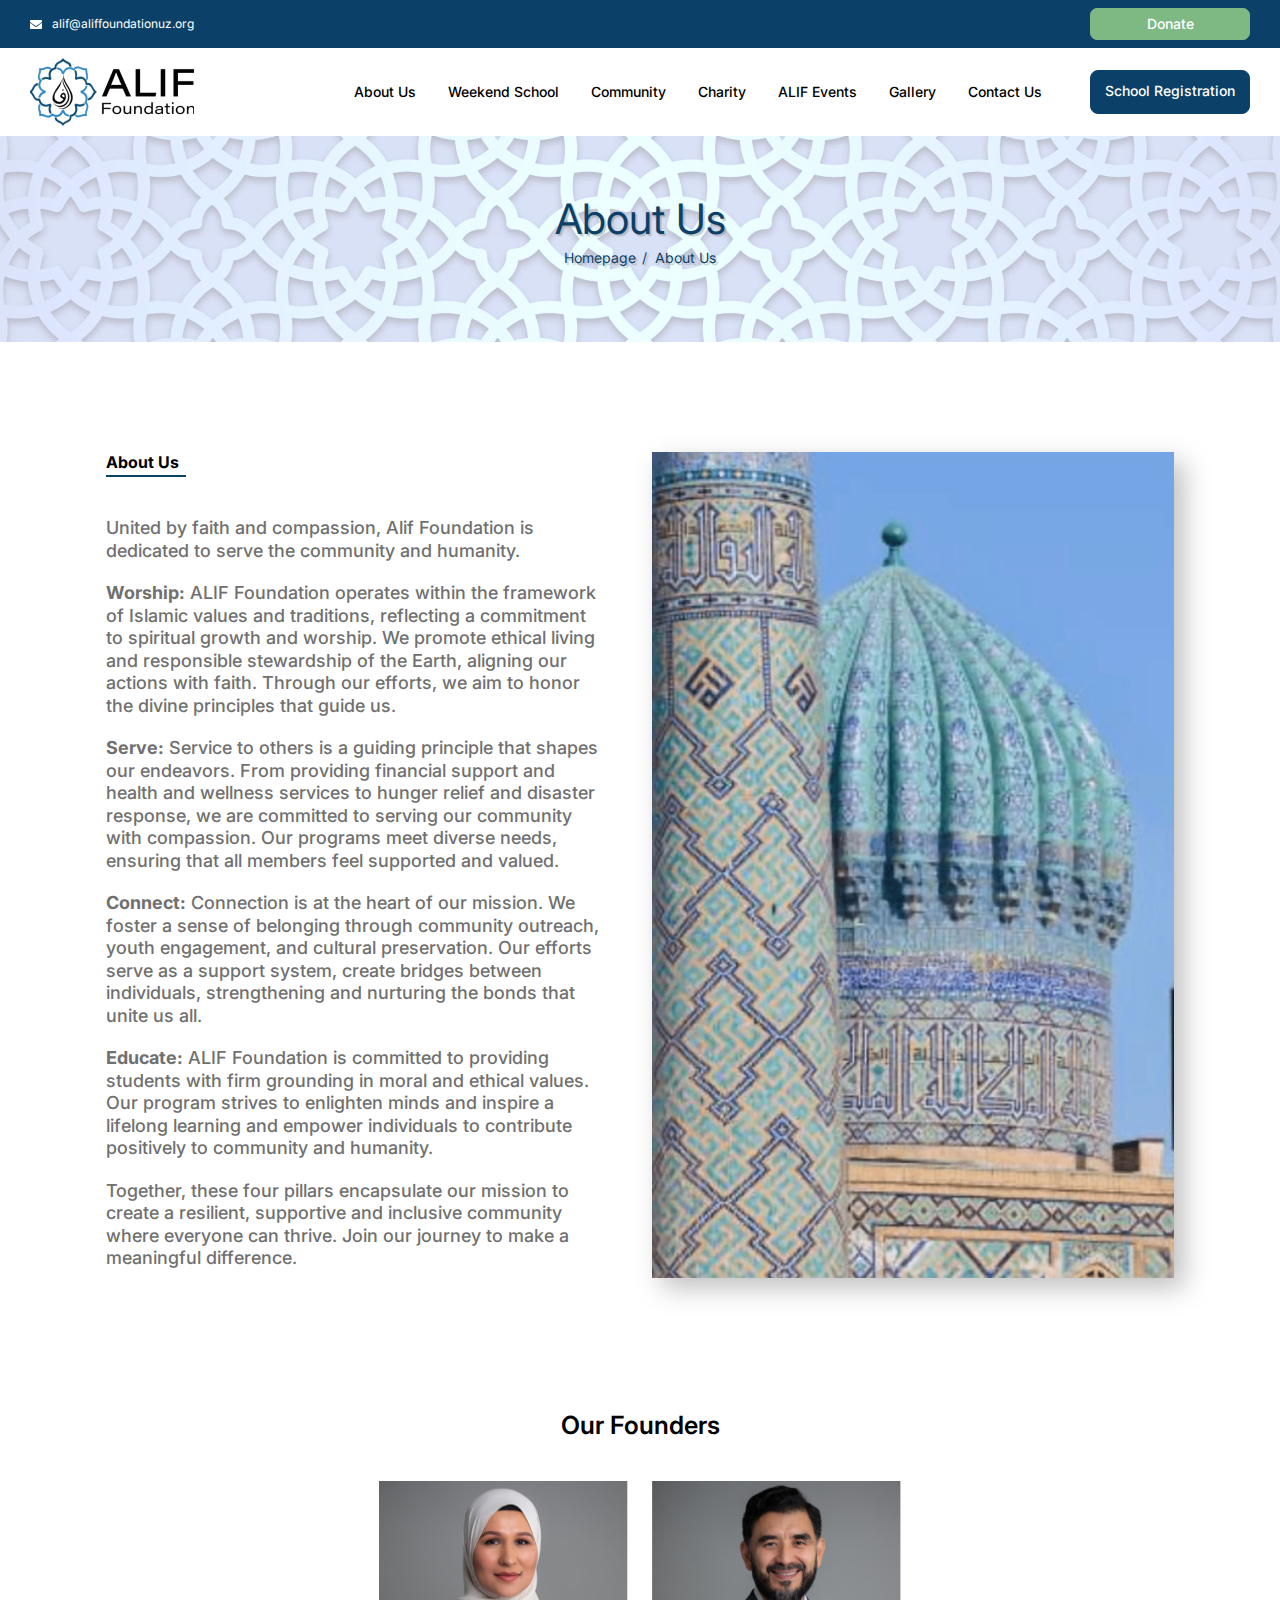
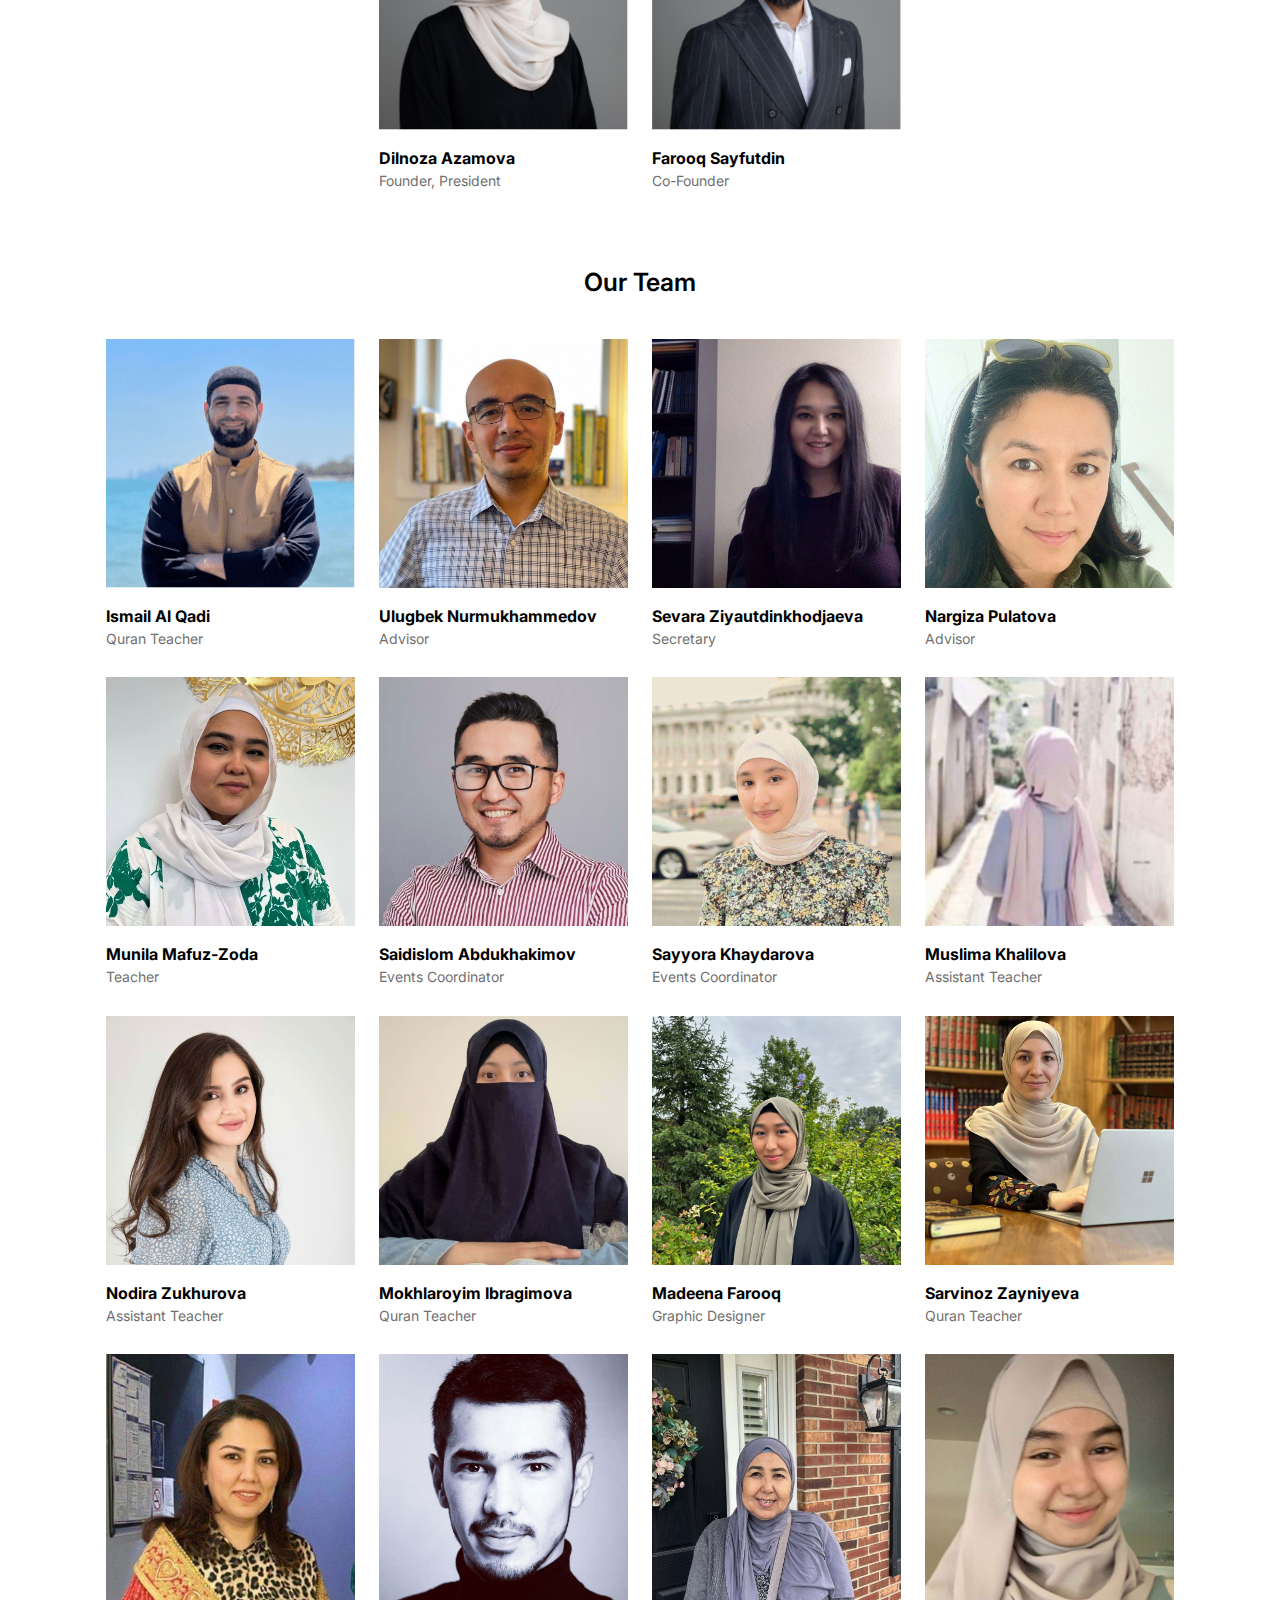
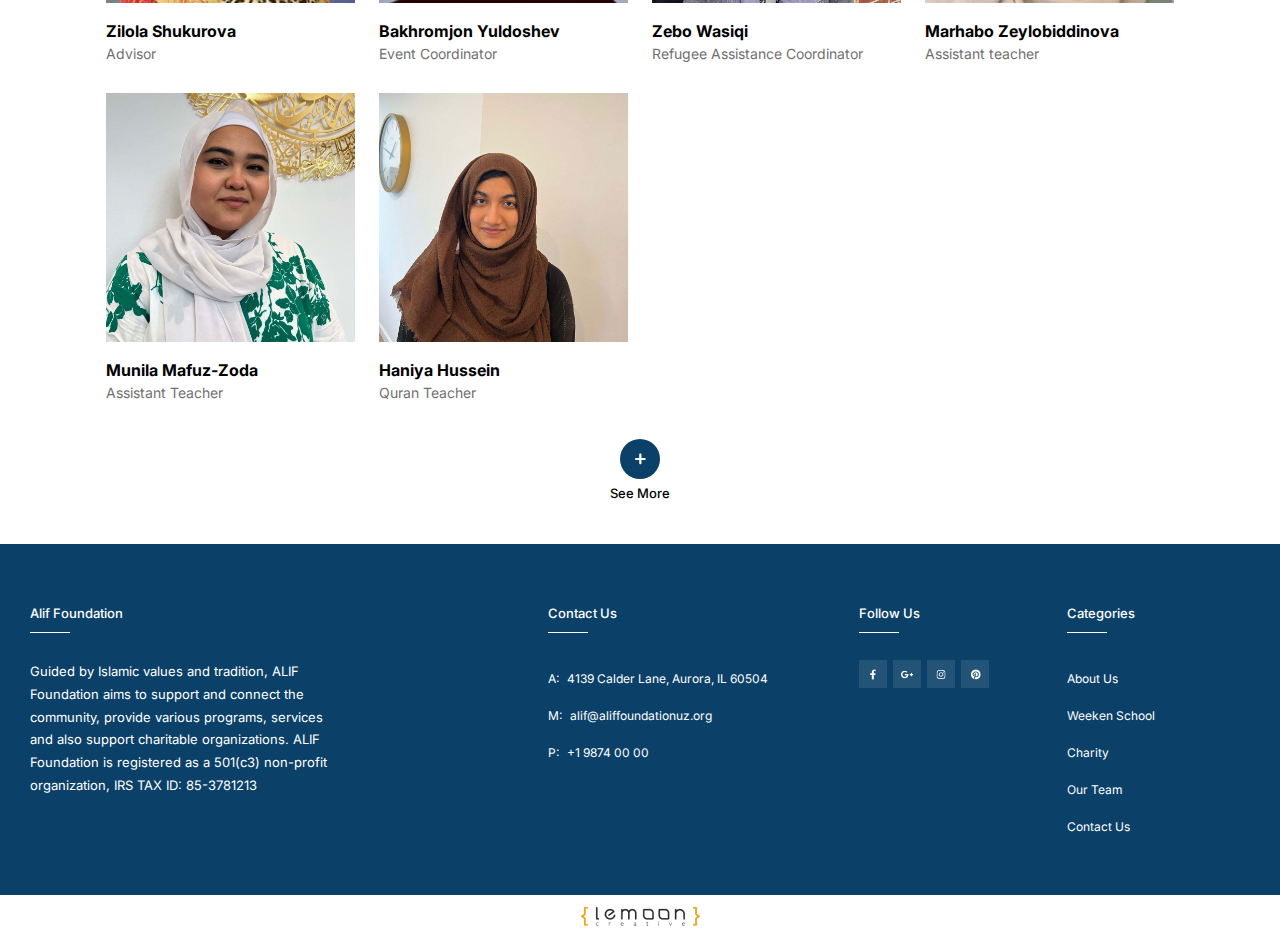
==== about.html @ bce391eb "alif foundation" ====
<!DOCTYPE html>
<html lang="en">
<head>
    <meta charset="UTF-8">
    <meta name="viewport" content="width=device-width, initial-scale=1.0">
    <link rel="icon" type="image/x-icon" href="assets/img/favicon.ico">
    <title>ALIF FOUNDATION</title>
    <link rel="stylesheet" href="assets/bootstrap/bootstrap.min.css">
    <link rel="stylesheet" href="assets/scss/global.css">
</head>
<body>
    <div class="header">
        <div class="up">
            <div class="container">
                <div class="mail">
                    <a href="mailto:alif@aliffoundationuz.org">
                        <span>
                            <span>
                                <svg width="12" height="9" viewBox="0 0 12 9" fill="none" xmlns="http://www.w3.org/2000/svg">
                                    <path d="M11.7656 2.97656C11.8594 2.90625 12 2.97656 12 3.09375V7.875C12 8.50781 11.4844 9 10.875 9H1.125C0.492188 9 0 8.50781 0 7.875V3.09375C0 2.97656 0.117188 2.90625 0.210938 2.97656C0.75 3.39844 1.42969 3.91406 3.82031 5.64844C4.3125 6 5.15625 6.77344 6 6.77344C6.82031 6.77344 7.6875 6 8.15625 5.64844C10.5469 3.91406 11.2266 3.39844 11.7656 2.97656ZM6 6C5.4375 6.02344 4.66406 5.32031 4.26562 5.03906C1.14844 2.78906 0.914062 2.57812 0.210938 2.01562C0.0703125 1.92188 0 1.75781 0 1.57031V1.125C0 0.515625 0.492188 0 1.125 0H10.875C11.4844 0 12 0.515625 12 1.125V1.57031C12 1.75781 11.9062 1.92188 11.7656 2.01562C11.0625 2.57812 10.8281 2.78906 7.71094 5.03906C7.3125 5.32031 6.53906 6.02344 6 6Z" fill="currentColor"/>
                                </svg>
                            </span>
                            <span>
                                alif@aliffoundationuz.org
                            </span>
                        </span>
                    </a>
                </div>
                <div class="donate">
                    <a href="donate.html" class="btn">
                        <span>Donate</span>
                    </a>
                </div>
            </div>
        </div><!-- up -->
        <div class="low">
            <div class="container">
                <div class="logo">
                    <a href="index.html">
                        <img src="assets/img/logo.png" alt="">
                    </a>
                </div><!-- logo -->
                <nav class="menu">
                    <ul>
                        <li>
                            <a href="about.html">About Us</a>
                        </li>
                        <li>
                            <a href="weekend-school.html">Weekend School</a>
                            <div class="sub-menu">
                                <ul>
                                    <li>
                                        <a href="registration-form.html">Registration Form</a>
                                    </li>
                                </ul>
                            </div>
                        </li>
                        <li>
                            <a href="community.html">Community</a>
                        </li>
                        <li>
                            <a href="charity.html">Charity</a>
                        </li>
                        <li>
                            <a href="events.html">ALIF Events</a>
                        </li>
                        <li>
                            <a href="gallery.html">Gallery</a>
                        </li>
                        <li>
                            <a href="javascript:;">Contact Us</a>
                        </li>
                        <li class="special-btn">
                            <a href="registration-form.html">
                                <span>School Registration</span>
                            </a>
                        </li>
                    </ul>
                </nav><!-- menu -->
            </div>
        </div><!-- low -->
    </div><!-- header -->
    <div class="page-banner">
        <div class="img">
            <img src="assets/img/page-banner.jpg" alt="">
        </div>
        <div class="text">
            <h1>About Us</h1>
            <ul class="breadcrumb">
                <li>
                    <a href="index.html">
                        <span>Homepage</span>
                        <span>/</span>
                    </a>
                </li>
                <li>
                    <a href="about.html">
                        <span>About Us</span>
                        <span>/</span>
                    </a>
                </li>
            </ul>
        </div>
    </div><!-- page-banner -->
    <div class="page-content">
        <div class="about-section">
            <div class="container-2">
                <div class="row">
                    <div class="col col-12 col-lg-6">
                        <div class="article">
                            <h2>About Us</h2>
                            <p>
                                United by faith and compassion, Alif Foundation is dedicated  to serve the community and humanity. 
                            </p>
                            <p>
                                <strong>Worship:</strong> ALIF Foundation operates within the framework of Islamic values and traditions, reflecting a commitment to spiritual growth and worship. We promote ethical living and responsible stewardship of the Earth, aligning our actions with faith. Through our efforts, we aim to honor the divine principles that guide us.
                            </p>
                            <p>
                                <strong>Serve:</strong> Service to others is a guiding principle that shapes our endeavors. From providing financial support and health and wellness services to hunger relief and disaster response, we are committed to serving our community with compassion. Our programs meet diverse needs, ensuring that all members feel supported and valued.
                            </p>
                            <p>
                                <strong>Connect:</strong> Connection is at the heart of our mission. We foster a sense of belonging through community outreach, youth engagement, and cultural preservation. Our efforts serve as a support system, create bridges between individuals, strengthening and nurturing the bonds that unite us all.
                            </p>
                            <p>
                                <strong>Educate:</strong> ALIF Foundation is committed to providing students with firm grounding in moral and ethical values. Our program strives to enlighten minds and inspire a lifelong learning and empower individuals to contribute positively to community and humanity. 
                            </p>
                            <p>
                                Together, these four pillars encapsulate our mission to create a resilient, supportive and inclusive community where everyone can thrive.  Join our journey to make a meaningful difference.
                            </p>
                        </div>
                    </div>
                    <div class="col col-12 col-lg-6">
                        <div class="img">
                            <img src="assets/img/about.jpg" alt="">
                        </div>
                    </div>
                </div>
            </div>
        </div><!-- about-section -->
        <div class="our-team" >
            <h3>Our Founders</h3>
            <div class="container-2">
                <div class="row justify-content-center mb-5">
                    <div class="col col-12 col-sm-6 col-md-4 col-lg-3">
                        <div class="item">
                            <div class="img">
                                <img src="assets/img/dilnoza-azamova.jpg" alt="">
                            </div>
                            <div class="text">
                                <div class="name">Dilnoza Azamova</div>
                                <div class="title">Founder, President</div>
                            </div>
                        </div><!-- item -->
                    </div>
                    <div class="col col-12 col-sm-6 col-md-4 col-lg-3">
                        <div class="item">
                            <div class="img">
                                <img src="assets/img/farooq-sayfutdin.jpg" alt="">
                            </div>
                            <div class="text">
                                <div class="name">Farooq Sayfutdin</div>
                                <div class="title">Co-Founder</div>
                            </div>
                        </div><!-- item -->
                    </div>
                </div>
                <h3>Our Team</h3>
                <div class="row">
                    <div class="col col-12 col-sm-6 col-md-4 col-lg-3">
                        <div class="item">
                            <div class="img">
                                <img src="assets/img/ismail-al-qadi.jpg" alt="">
                            </div>
                            <div class="text">
                                <div class="name">Ismail Al Qadi</div>
                                <div class="title">Quran Teacher</div>
                            </div>
                        </div><!-- item -->
                    </div>
                    <div class="col col-12 col-sm-6 col-md-4 col-lg-3">
                        <div class="item">
                            <div class="img">
                                <img src="assets/img/ulugbek-nurmukhammedov.jpg" alt="">
                            </div>
                            <div class="text">
                                <div class="name">Ulugbek Nurmukhammedov</div>
                                <div class="title">Advisor</div>
                            </div>
                        </div><!-- item -->
                    </div>
                    <div class="col col-12 col-sm-6 col-md-4 col-lg-3">
                        <div class="item">
                            <div class="img">
                                <img src="assets/img/Sevara-ziyautdinkhodjaeva.jpg" alt="">
                            </div>
                            <div class="text">
                                <div class="name">Sevara Ziyautdinkhodjaeva</div>
                                <div class="title">Secretary</div>
                            </div>
                        </div><!-- item -->
                    </div>
                    <div class="col col-12 col-sm-6 col-md-4 col-lg-3">
                        <div class="item">
                            <div class="img">
                                <img src="assets/img/nargiza-pulatova.jpg" alt="">
                            </div>
                            <div class="text">
                                <div class="name">Nargiza Pulatova</div>
                                <div class="title">Advisor</div>
                            </div>
                        </div><!-- item -->
                    </div>
                    <div class="col col-12 col-sm-6 col-md-4 col-lg-3">
                        <div class="item">
                            <div class="img">
                                <img src="assets/img/munila-mafuz-zoda.jpg" alt="">
                            </div>
                            <div class="text">
                                <div class="name">Munila Mafuz-Zoda</div>
                                <div class="title">Teacher</div>
                            </div>
                        </div><!-- item -->
                    </div>
                    <div class="col col-12 col-sm-6 col-md-4 col-lg-3">
                        <div class="item">
                            <div class="img">
                                <img src="assets/img/saidislom-abdukhakimov.jpg" alt="">
                            </div>
                            <div class="text">
                                <div class="name">Saidislom Abdukhakimov</div>
                                <div class="title">Events Coordinator</div>
                            </div>
                        </div><!-- item -->
                    </div>
                    <div class="col col-12 col-sm-6 col-md-4 col-lg-3">
                        <div class="item">
                            <div class="img">
                                <img src="assets/img/sayyora-khaydarova.jpg" alt="">
                            </div>
                            <div class="text">
                                <div class="name">Sayyora Khaydarova</div>
                                <div class="title">Events Coordinator</div>
                            </div>
                        </div><!-- item -->
                    </div>
                    <div class="col col-12 col-sm-6 col-md-4 col-lg-3">
                        <div class="item">
                            <div class="img">
                                <img src="assets/img/muslima-khalilova.jpg" alt="">
                            </div>
                            <div class="text">
                                <div class="name">Muslima Khalilova</div>
                                <div class="title">Assistant Teacher</div>
                            </div>
                        </div><!-- item -->
                    </div>
                    <div class="col col-12 col-sm-6 col-md-4 col-lg-3">
                        <div class="item">
                            <div class="img">
                                <img src="assets/img/nodira-zukhurova.jpg" alt="">
                            </div>
                            <div class="text">
                                <div class="name">Nodira Zukhurova</div>
                                <div class="title">Assistant Teacher</div>
                            </div>
                        </div><!-- item -->
                    </div>
                    <div class="col col-12 col-sm-6 col-md-4 col-lg-3">
                        <div class="item">
                            <div class="img">
                                <img src="assets/img/mokhlaroyim-ibragimova.jpg" alt="">
                            </div>
                            <div class="text">
                                <div class="name">Mokhlaroyim Ibragimova</div>
                                <div class="title">Quran Teacher</div>
                            </div>
                        </div><!-- item -->
                    </div>
                    <div class="col col-12 col-sm-6 col-md-4 col-lg-3">
                        <div class="item">
                            <div class="img">
                                <img src="assets/img/madeena-farooq.jpg" alt="">
                            </div>
                            <div class="text">
                                <div class="name">Madeena Farooq</div>
                                <div class="title">Graphic Designer</div>
                            </div>
                        </div><!-- item -->
                    </div>
                    <div class="col col-12 col-sm-6 col-md-4 col-lg-3">
                        <div class="item">
                            <div class="img">
                                <img src="assets/img/sarvinoz-zayniyeva.jpg" alt="">
                            </div>
                            <div class="text">
                                <div class="name">Sarvinoz Zayniyeva</div>
                                <div class="title">Quran Teacher</div>
                            </div>
                        </div><!-- item -->
                    </div>
                    <div class="col col-12 col-sm-6 col-md-4 col-lg-3">
                        <div class="item">
                            <div class="img">
                                <img src="assets/img/zilola-shukurova.jpg" alt="">
                            </div>
                            <div class="text">
                                <div class="name">Zilola Shukurova</div>
                                <div class="title">Advisor</div>
                            </div>
                        </div><!-- item -->
                    </div>
                    <div class="col col-12 col-sm-6 col-md-4 col-lg-3">
                        <div class="item">
                            <div class="img">
                                <img src="assets/img/bakhromjon-yuldoshev.jpg" alt="">
                            </div>
                            <div class="text">
                                <div class="name">Bakhromjon Yuldoshev</div>
                                <div class="title">Event Coordinator</div>
                            </div>
                        </div><!-- item -->
                    </div>
                    <div class="col col-12 col-sm-6 col-md-4 col-lg-3">
                        <div class="item">
                            <div class="img">
                                <img src="assets/img/zebo-wasiqi.jpg" alt="">
                            </div>
                            <div class="text">
                                <div class="name">Zebo Wasiqi</div>
                                <div class="title">Refugee Assistance Coordinator</div>
                            </div>
                        </div><!-- item -->
                    </div>
                    <div class="col col-12 col-sm-6 col-md-4 col-lg-3">
                        <div class="item">
                            <div class="img">
                                <img src="assets/img/marhabo-zeylobiddinova.jpg" alt="">
                            </div>
                            <div class="text">
                                <div class="name">Marhabo Zeylobiddinova</div>
                                <div class="title">Assistant teacher</div>
                            </div>
                        </div><!-- item -->
                    </div>
                    <div class="col col-12 col-sm-6 col-md-4 col-lg-3">
                        <div class="item">
                            <div class="img">
                                <img src="assets/img/munila-mafuz-zoda.jpg" alt="">
                            </div>
                            <div class="text">
                                <div class="name">Munila Mafuz-Zoda</div>
                                <div class="title">Assistant Teacher</div>
                            </div>
                        </div><!-- item -->
                    </div>
                    <div class="col col-12 col-sm-6 col-md-4 col-lg-3">
                        <div class="item">
                            <div class="img">
                                <img src="assets/img/haniya-hussein.jpg" alt="">
                            </div>
                            <div class="text">
                                <div class="name">Haniya Hussein</div>
                                <div class="title">Quran Teacher</div>
                            </div>
                        </div><!-- item -->
                    </div>
                </div>
                <div class="more">
                    <button type="button">
                        <span class="cyclone">
                            <svg width="11" height="12" viewBox="0 0 11 12" fill="none" xmlns="http://www.w3.org/2000/svg">
                                <path d="M1.0499 6.95924C0.767286 6.95924 0.527069 6.86739 0.329243 6.6837C0.145547 6.48587 0.0536994 6.23859 0.0536994 5.94185C0.0536994 5.65924 0.145547 5.43315 0.329243 5.26359C0.527069 5.07989 0.767286 4.98804 1.0499 4.98804H9.71892C10.0015 4.98804 10.2347 5.07989 10.4184 5.26359C10.6162 5.44728 10.7151 5.6875 10.7151 5.98424C10.7151 6.25272 10.6162 6.48587 10.4184 6.6837C10.2347 6.86739 10.0015 6.95924 9.71892 6.95924H1.0499ZM5.35261 11.2408C5.02761 11.2408 4.75207 11.1348 4.52598 10.9228C4.31403 10.7109 4.20805 10.4353 4.20805 10.0962V1.59674C4.20805 1.27174 4.32109 1.00326 4.54718 0.791304C4.77327 0.579347 5.04881 0.473369 5.37381 0.473369C5.71294 0.473369 5.98142 0.579347 6.17924 0.791304C6.3912 1.00326 6.49718 1.27174 6.49718 1.59674V10.0962C6.49718 10.4353 6.3912 10.7109 6.17924 10.9228C5.96729 11.1348 5.69174 11.2408 5.35261 11.2408Z" fill="currentColor"/>
                            </svg>                                
                        </span>
                        <span>See More</span>
                    </button>
                </div>
            </div>
        </div><!-- our-team -->
    </div><!-- page-content -->
    <div class="footer">
        <div class="up">
            <div class="container">
                <div class="row">
                    <div class="col col-12 col-md-5">
                        <h6>Alif Foundation</h6>
                        <p>Guided by Islamic values and tradition, ALIF Foundation aims to support and connect the community, provide various programs, services and also support charitable organizations. ALIF Foundation is registered as a 501(c3) non-profit organization, IRS TAX ID: 85-3781213</p>
                    </div>
                    <div class="col col-12 col-md-3">
                        <h6>Contact Us</h6>
                        <ul class="footer-info">
                            <li>
                                <a href="javascript:;">
                                    <span>A:</span>
                                    <span>4139 Calder Lane, Aurora, IL 60504</span>
                                </a>
                            </li>
                            <li>
                                <a href="javascript:;">
                                    <span>M:</span>
                                    <span>alif@aliffoundationuz.org</span>
                                </a>
                            </li>
                            <li>
                                <a href="javascript:;">
                                    <span>P:</span>
                                    <span>+1 9874 00 00</span>
                                </a>
                            </li>
                        </ul>
                    </div>
                    <div class="col col-12 col-md-2">
                        <h6>Follow Us</h6>
                        <ul class="footer-social">
                            <li>
                                <a href="javascript:;">
                                    <span>
                                        <svg width="6" height="9" viewBox="0 0 6 9" fill="none" xmlns="http://www.w3.org/2000/svg">
                                            <path d="M4.97119 5.01587H3.68945V8.84399H1.98047V5.01587H0.579102V3.4436H1.98047V2.23022C1.98047 0.863037 2.80078 0.0939941 4.04834 0.0939941C4.64648 0.0939941 5.27881 0.213623 5.27881 0.213623V1.56372H4.57812C3.89453 1.56372 3.68945 1.97388 3.68945 2.41821V3.4436H5.21045L4.97119 5.01587Z" fill="currentColor"/>
                                        </svg><!-- facebook -->
                                    </span>
                                </a><!-- facebook -->
                            </li>
                            <li>
                                <a href="javascript:;">
                                    <span>
                                        <svg width="12" height="7" viewBox="0 0 12 7" fill="none" xmlns="http://www.w3.org/2000/svg">
                                            <path d="M7.17487 3.00757C7.19196 3.17847 7.22614 3.33228 7.22614 3.55444C7.22614 5.43433 5.96149 6.75024 4.06451 6.75024C2.25299 6.75024 0.783264 5.29761 0.783264 3.46899C0.783264 1.65747 2.25299 0.187744 4.06451 0.187744C4.95319 0.187744 5.68805 0.512451 6.2691 1.05933L5.38043 1.91382C5.14117 1.67456 4.71393 1.40112 4.06451 1.40112C2.95367 1.40112 2.03082 2.32397 2.03082 3.46899C2.03082 4.6311 2.95367 5.55396 4.06451 5.55396C5.36334 5.55396 5.85895 4.61401 5.92731 4.1355H4.06451V3.00757H7.17487ZM10.3365 3.11011H11.2935V4.06714H10.3365V5.02417H9.37946V4.06714H8.42242V3.11011H9.37946V2.17017H10.3365V3.11011Z" fill="currentColor"/>
                                        </svg><!-- gplus -->
                                    </span>
                                </a><!-- gplus -->
                            </li>
                            <li>
                                <a href="javascript:;">
                                    <span>
                                        <svg width="8" height="9" viewBox="0 0 8 9" fill="none" xmlns="http://www.w3.org/2000/svg">
                                            <path d="M4.06271 2.50366C5.13937 2.50366 6.02805 3.39233 6.02805 4.46899C6.02805 5.56274 5.13937 6.43433 4.06271 6.43433C2.96896 6.43433 2.09738 5.56274 2.09738 4.46899C2.09738 3.39233 2.96896 2.50366 4.06271 2.50366ZM4.06271 5.75073C4.7634 5.75073 5.32736 5.18677 5.32736 4.46899C5.32736 3.76831 4.7634 3.20435 4.06271 3.20435C3.34494 3.20435 2.78098 3.76831 2.78098 4.46899C2.78098 5.18677 3.36203 5.75073 4.06271 5.75073ZM6.55783 2.4353C6.55783 2.69165 6.35275 2.89673 6.09641 2.89673C5.84006 2.89673 5.63498 2.69165 5.63498 2.4353C5.63498 2.17896 5.84006 1.97388 6.09641 1.97388C6.35275 1.97388 6.55783 2.17896 6.55783 2.4353ZM7.85666 2.89673C7.89084 3.52905 7.89084 5.42603 7.85666 6.05835C7.82248 6.67358 7.68576 7.20337 7.24142 7.66479C6.79709 8.10913 6.25021 8.24585 5.63498 8.28003C5.00266 8.31421 3.10568 8.31421 2.47336 8.28003C1.85812 8.24585 1.32834 8.10913 0.866913 7.66479C0.422577 7.20337 0.285858 6.67358 0.251678 6.05835C0.217499 5.42603 0.217499 3.52905 0.251678 2.89673C0.285858 2.28149 0.422577 1.73462 0.866913 1.29028C1.32834 0.845947 1.85812 0.709229 2.47336 0.675049C3.10568 0.640869 5.00266 0.640869 5.63498 0.675049C6.25021 0.709229 6.79709 0.845947 7.24142 1.29028C7.68576 1.73462 7.82248 2.28149 7.85666 2.89673ZM7.03635 6.72485C7.24142 6.22925 7.19016 5.03296 7.19016 4.46899C7.19016 3.92212 7.24142 2.72583 7.03635 2.21313C6.89963 1.88843 6.64328 1.61499 6.31857 1.49536C5.80588 1.29028 4.60959 1.34155 4.06271 1.34155C3.49875 1.34155 2.30246 1.29028 1.80685 1.49536C1.46506 1.63208 1.20871 1.88843 1.07199 2.21313C0.866913 2.72583 0.918182 3.92212 0.918182 4.46899C0.918182 5.03296 0.866913 6.22925 1.07199 6.72485C1.20871 7.06665 1.46506 7.323 1.80685 7.45972C2.30246 7.66479 3.49875 7.61353 4.06271 7.61353C4.60959 7.61353 5.80588 7.66479 6.31857 7.45972C6.64328 7.323 6.91672 7.06665 7.03635 6.72485Z" fill="currentColor"/>
                                        </svg><!-- instagram -->
                                    </span>
                                </a><!-- instagram -->
                            </li>
                            <li>
                                <a href="javascript:;">
                                    <span>
                                        <svg width="9" height="9" viewBox="0 0 9 9" fill="none" xmlns="http://www.w3.org/2000/svg">
                                            <path d="M9 4.46875C9 6.81006 7.10303 8.70703 4.76172 8.70703C4.31738 8.70703 3.89014 8.65576 3.49707 8.51904C3.66797 8.24561 3.92432 7.78418 4.02686 7.4082C4.07812 7.22021 4.2832 6.3999 4.2832 6.3999C4.41992 6.67334 4.83008 6.89551 5.25732 6.89551C6.53906 6.89551 7.46191 5.71631 7.46191 4.26367C7.46191 2.8623 6.31689 1.80273 4.84717 1.80273C3.01855 1.80273 2.04443 3.0332 2.04443 4.36621C2.04443 4.99854 2.36914 5.76758 2.89893 6.02393C2.98438 6.05811 3.03564 6.04102 3.05273 5.95557C3.05273 5.9043 3.13818 5.61377 3.17236 5.47705C3.17236 5.44287 3.17236 5.3916 3.13818 5.35742C2.96729 5.15234 2.83057 4.75928 2.83057 4.3833C2.83057 3.46045 3.53125 2.55469 4.74463 2.55469C5.77002 2.55469 6.50488 3.25537 6.50488 4.28076C6.50488 5.42578 5.92383 6.21191 5.17188 6.21191C4.76172 6.21191 4.4541 5.87012 4.53955 5.45996C4.65918 4.94727 4.89844 4.40039 4.89844 4.0415C4.89844 3.7168 4.72754 3.44336 4.36865 3.44336C3.94141 3.44336 3.59961 3.8877 3.59961 4.46875C3.59961 4.84473 3.71924 5.10107 3.71924 5.10107C3.71924 5.10107 3.30908 6.87842 3.22363 7.20312C3.13818 7.5791 3.17236 8.0918 3.20654 8.4165C1.63428 7.80127 0.523438 6.28027 0.523438 4.46875C0.523438 2.12744 2.42041 0.230469 4.76172 0.230469C7.10303 0.230469 9 2.12744 9 4.46875Z" fill="currentColor"/>
                                        </svg><!-- pinterest -->
                                    </span>
                                </a><!-- pinterest -->
                            </li>
                        </ul>
                    </div>
                    <div class="col col-12 col-md-2">
                        <h6>Categories</h6>
                        <ul class="footer-categories">
                            <li>
                                <a href="javascript:;">About Us</a>
                            </li>
                            <li>
                                <a href="javascript:;">Weeken School</a>
                            </li>
                            <li>
                                <a href="javascript:;">Charity</a>
                            </li>
                            <li>
                                <a href="javascript:;">Our Team</a>
                            </li>
                            <li>
                                <a href="javascript:;">Contact Us</a>
                            </li>
                        </ul>
                    </div>
                </div>
            </div>
        </div><!-- up -->
        <div class="low">
            <div class="container">
                <div class="signature">
                    <a href="javascript:;">
                        <img src="assets/img/lemon-creative.png" alt="">
                    </a>
                </div>
            </div>
        </div><!-- low -->
    </div><!-- footer -->
    <script src="assets/bootstrap/bootstrap.bundle.min.js"></script>
    <script>
        const nav = document.querySelector('.header .low');
        const navTop = nav.offsetTop;

        function stickyNavigation() {
        if (window.scrollY >= navTop) {
            // nav offsetHeight = height of nav
            document.body.style.paddingTop = nav.offsetHeight + 'px';
            document.body.classList.add('fixed-nav');
        } else {
            document.body.style.paddingTop = 0;
            document.body.classList.remove('fixed-nav');
        }
        }

        window.addEventListener('scroll', stickyNavigation);
    </script>
</body>
</html>
---- assets/scss/global.css ----
@import"https://fonts.googleapis.com/css2?family=Inter:wght@400;500;600;700&display=swap";@import"https://fonts.googleapis.com/css2?family=Material+Symbols+Outlined:opsz,wght,FILL,GRAD@20..48,100..700,0..1,-50..200";*{-webkit-box-sizing:border-box;box-sizing:border-box;-webkit-tap-highlight-color:rgba(0,0,0,0)}*,html,body,div,input,textarea,select,span,a,button,table,tr,td,th,ul,ol,li,button{outline:none;outline-color:rgba(0,0,0,0);outline-width:0;outline-style:none;outline-offset:initial;font-family:var(--fo);margin:0;padding:0}a,a:focus,a:hover,a:active,a:visited{text-decoration:none}ul,ol,li{list-style:none;list-style-type:none}.material-symbols-outlined{font-variation-settings:"FILL" 0,"wght" 400,"GRAD" 0,"opsz" 48}:root{--open-sans: "Inter", sans-serif}body{font-family:var(--open-sans);overflow-x:hidden}html{scroll-behavior:smooth}:root{--color-white: #FFFFFF;--color-black: #000000;--color-primary: #0B4168;--color-gray: #707070;--bg-white: #FFFFFF;--bg-black: #000000;--bg-primary: #0B4168;--bg-input: #F4F6F9;--bg-input-shadow: #F4F6F980;--bg-sub-menu: #F4F4F4;--bg-weekend-swiper: var(--bg-input);--bg-donate-btn: #7EB984}body.fixed-nav .header .low{position:fixed;width:100%;top:0;-webkit-box-shadow:0 0 8px rgba(0,0,0,.1);box-shadow:0 0 8px rgba(0,0,0,.1)}.container{max-width:1920px}@media(min-width: 1200px){.container{padding-left:30px;padding-right:30px}}@media(min-width: 1500px){.container{padding-left:40px;padding-right:40px}}.container-2{max-width:1100px;margin-left:auto;margin-right:auto;padding-left:1rem;padding-right:1rem}.header{position:relative;z-index:53}.header .up{background:var(--bg-primary);padding:.5rem 0}.header .up .container{display:-webkit-box;display:-ms-flexbox;display:flex;-webkit-box-align:center;-ms-flex-align:center;align-items:center;-webkit-box-pack:justify;-ms-flex-pack:justify;justify-content:space-between}.header .up .mail a{display:inline-block;color:var(--color-white);padding:5px 5px 5px 0;font-size:12px}.header .up .mail a>span{display:-webkit-box;display:-ms-flexbox;display:flex;-webkit-box-align:center;-ms-flex-align:center;align-items:center}.header .up .mail a>span span{display:block;-webkit-transition:.4s;transition:.4s}.header .up .mail a>span span+span{padding-left:10px;-webkit-transition-delay:.1s;transition-delay:.1s}.header .up .mail a:hover>span span{-webkit-transform:translateX(3px);transform:translateX(3px)}.header .up .mail a:hover>span span+span{-webkit-transform:translateX(5px);transform:translateX(5px)}.header .up .donate{display:-webkit-box;display:-ms-flexbox;display:flex;-webkit-box-pack:end;-ms-flex-pack:end;justify-content:flex-end}.header .up .donate button,.header .up .donate a{width:160px;height:32px;border-radius:7px;background:var(--bg-donate-btn);color:var(--color-white);font-size:14px;line-height:1.75;font-weight:500;display:-webkit-box;display:-ms-flexbox;display:flex;-webkit-box-pack:center;-ms-flex-pack:center;justify-content:center;-webkit-box-align:center;-ms-flex-align:center;align-items:center;-webkit-transition:.4s;transition:.4s;border:1px solid var(--bg-donate-btn)}.header .up .donate button:hover,.header .up .donate a:hover{background:var(--color-primary)}.header .low{background:#fff}.header .low .container{display:-webkit-box;display:-ms-flexbox;display:flex;-webkit-box-align:center;-ms-flex-align:center;align-items:center;-webkit-box-pack:justify;-ms-flex-pack:justify;justify-content:space-between;padding-top:10px;padding-bottom:10px}.header .low .logo a{display:block}.header .low .logo a img{display:block;width:100%;min-width:100px;max-width:164px}.header .low .menu ul{display:-webkit-box;display:-ms-flexbox;display:flex;-ms-flex-wrap:wrap;flex-wrap:wrap;-webkit-box-align:center;-ms-flex-align:center;align-items:center}.header .low .menu ul li{position:relative}.header .low .menu ul li a{display:block;padding:.5rem 1rem;font-size:14px;font-weight:500;line-height:1.75;color:var(--color-black)}.header .low .menu ul li .sub-menu{background:var(--bg-sub-menu);padding:1rem 1.25rem;position:absolute;left:0;top:100%;opacity:0;pointer-events:none;-webkit-transform:translateY(-50px) translateX(0px);transform:translateY(-50px) translateX(0px);-webkit-transition:.4s;transition:.4s}.header .low .menu ul li .sub-menu:before{content:"";position:absolute;left:50%;-webkit-transform:translateX(-50%);transform:translateX(-50%);top:-5px;width:0;height:0;border-left:5px solid rgba(0,0,0,0);border-right:5px solid rgba(0,0,0,0);border-bottom:5px solid var(--bg-sub-menu)}.header .low .menu ul li .sub-menu ul li a{white-space:nowrap;display:block;font-size:12px;font-weight:500;line-height:1.25;color:var(--color-black)}.header .low .menu ul li.special-btn{margin-left:2rem}.header .low .menu ul li.special-btn a{display:block;width:160px;height:44px;background:var(--bg-primary);color:var(--color-white);border-radius:8px;padding:.5rem;text-align:center;border:1px solid var(--bg-primary);-webkit-transition:.4s;transition:.4s}.header .low .menu ul li.special-btn a:hover{background:var(--bg-white);color:var(--bg-primary)}.header .low .menu ul li:hover .sub-menu{opacity:1;-webkit-transform:translateY(0);transform:translateY(0);pointer-events:all}.page-banner{width:100%;height:206px;position:relative;display:grid;place-items:center}.page-banner .img{position:absolute;width:100%;height:100%;left:0;top:0}.page-banner .img img{display:block;width:100%;height:100%;-o-object-fit:cover;object-fit:cover}.page-banner .text{position:relative}.page-banner .text h1{font-size:42px;font-weight:400;line-height:1.25;color:var(--color-primary);text-align:center;margin:0;text-shadow:2px 2px 1px rgba(150,150,150,.5019607843)}.page-banner .text .breadcrumb{-webkit-box-pack:center;-ms-flex-pack:center;justify-content:center}.page-banner .text .breadcrumb li a{display:-webkit-box;display:-ms-flexbox;display:flex;-webkit-box-align:center;-ms-flex-align:center;align-items:center;-webkit-box-pack:center;-ms-flex-pack:center;justify-content:center;padding:1px;font-size:14px;font-weight:400;color:var(--color-primary);text-shadow:2px 2px 1px rgba(150,150,150,.5019607843)}.page-banner .text .breadcrumb li a span{padding:0 3px}.page-banner .text .breadcrumb li:nth-last-child(1) a span+span{display:none}.general-page{padding-top:70px;text-align:center}.general-page h2{font-size:25px;font-weight:600;line-height:1.25;color:var(--color-black);margin-bottom:1rem}.general-page p{font-size:18px;font-weight:500;line-height:1.25;color:var(--color-gray)}.about-section{padding:110px 0 60px}.about-section .article{width:100%;max-width:500px}.about-section .article h2{font-size:16px;font-weight:700;line-height:1.25;color:var(--color-black);margin-bottom:40px;position:relative;padding-bottom:5px}.about-section .article h2:before{content:"";position:absolute;left:0;bottom:0;width:80px;height:2px;background:var(--bg-primary)}.about-section .article p{font-size:18px;font-weight:500;line-height:1.25;color:var(--color-gray);margin-bottom:20px}.about-section .article p strong{font-weight:700}.about-section .img img{display:block;width:100%;height:100%;-o-object-fit:cover;object-fit:cover;-webkit-box-shadow:10px 10px 25px 0px rgba(0,0,0,.2509803922);box-shadow:10px 10px 25px 0px rgba(0,0,0,.2509803922)}.our-team{padding-top:60px}.our-team h3{font-size:25px;font-weight:600;line-height:1.25;color:var(--color-black);text-align:center;margin-bottom:40px}.our-team .item{margin-bottom:1rem}.our-team .item .img{width:100%;padding-bottom:100%;position:relative;overflow:hidden}.our-team .item .img img{display:block;position:absolute;width:100%;height:100%;-o-object-fit:cover;object-fit:cover;-webkit-transition:1s;transition:1s}.our-team .item .text{padding:.875rem 0}.our-team .item .text .name{font-size:16px;font-weight:700;line-height:1.75;color:var(--color-black)}.our-team .item .text .title{font-size:14px;font-weight:400;line-height:1.25;color:var(--color-gray)}.our-team .item:hover .img img{-webkit-transform:scale(1.05);transform:scale(1.05)}.more{padding:.5rem 0 1.5rem;display:-webkit-box;display:-ms-flexbox;display:flex;-webkit-box-pack:center;-ms-flex-pack:center;justify-content:center}.more button{display:-webkit-box;display:-ms-flexbox;display:flex;-webkit-box-orient:vertical;-webkit-box-direction:normal;-ms-flex-direction:column;flex-direction:column;padding:1rem;font-size:13px;font-weight:500;position:relative;color:var(--color-black);padding-top:45px;border:none;background:rgba(0,0,0,0)}.more button span{display:block;-webkit-transition:.4s;transition:.4s}.more button span.cyclone{position:absolute;top:0;left:50%;-webkit-transform:translateX(-50%);transform:translateX(-50%);width:40px;height:40px;border-radius:40px;background:var(--bg-primary);display:-webkit-box;display:-ms-flexbox;display:flex;-webkit-box-pack:center;-ms-flex-pack:center;justify-content:center;-webkit-box-align:center;-ms-flex-align:center;align-items:center;color:var(--color-white);margin-bottom:5px;-webkit-transition-delay:.1s;transition-delay:.1s}.more button:hover span{-webkit-transform:translateY(5px);transform:translateY(5px)}.more button:hover span.cyclone{-webkit-transform:translateY(5px) translateX(-50%);transform:translateY(5px) translateX(-50%)}.registration-form{width:890px;max-width:100%;margin:60px auto 70px;padding:2rem 1rem;-webkit-box-shadow:0px 5px 30px 0px rgba(202,202,202,.2509803922);box-shadow:0px 5px 30px 0px rgba(202,202,202,.2509803922);background:var(--bg-white)}.registration-form h2{font-size:25px;font-weight:600;color:var(--color-black);text-align:center;width:100%;margin:0 auto 1rem;max-width:620px}.registration-form p{font-size:13px;font-weight:400;line-height:1.75;color:var(--color-black);text-align:center;width:100%;margin:0 auto;max-width:620px}.registration-form .form{padding-top:60px}.registration-form .form input,.registration-form .form textarea{display:block;font-size:13px;font-weight:600;background:var(--bg-input);border:none;-webkit-box-shadow:none;box-shadow:none;height:52px;border-radius:0;width:100%;margin:0 auto 27px;max-width:620px}.registration-form .form input::-webkit-input-placeholder, .registration-form .form textarea::-webkit-input-placeholder{color:var(--color-black);opacity:1}.registration-form .form input::-moz-placeholder, .registration-form .form textarea::-moz-placeholder{color:var(--color-black);opacity:1}.registration-form .form input:-ms-input-placeholder, .registration-form .form textarea:-ms-input-placeholder{color:var(--color-black);opacity:1}.registration-form .form input::-ms-input-placeholder, .registration-form .form textarea::-ms-input-placeholder{color:var(--color-black);opacity:1}.registration-form .form input::placeholder,.registration-form .form textarea::placeholder{color:var(--color-black);opacity:1}.registration-form .form input:focus,.registration-form .form textarea:focus{-webkit-box-shadow:0 0 0 .125rem var(--bg-input-shadow);box-shadow:0 0 0 .125rem var(--bg-input-shadow)}.registration-form .form textarea{resize:none;height:190px}.registration-form .form button{display:block;border:none;font-size:13px;font-weight:600;color:var(--color-white);width:100%;margin:0 auto 27px;max-width:620px;height:45px;background:var(--bg-primary);-webkit-transition:.4s;transition:.4s}.registration-form .form button:hover{opacity:.9}.gallery{padding:80px 0 70px}.gallery .item{margin-bottom:24px}.gallery .item a{display:block;width:100%;padding-top:100%;position:relative;overflow:hidden}.gallery .item a img{display:block;position:absolute;left:0;top:0;width:100%;height:100%;-o-object-fit:cover;object-fit:cover;-webkit-transition:.4s;transition:.4s}.gallery .item a:before{content:"";position:absolute;left:0;top:0;right:0;bottom:0;background:url(../img/zoom-in.svg) center center no-repeat rgba(255,255,255,.5019607843);background-size:15%;color:var(--color-primary);opacity:0;z-index:5;-webkit-transition:.4s;transition:.4s}.gallery .item a:hover img{-webkit-transform:scale(1.1);transform:scale(1.1);-webkit-transition:10s;transition:10s}.gallery .item a:hover:before{opacity:.9;background-size:20%}.community-article{padding:53px 0 153px}.community-article .img{position:relative;width:100%;padding-top:100%}.community-article .img img{position:absolute;width:100%;height:100%;-o-object-fit:cover;object-fit:cover;left:0;top:0}.community-article h2{font-size:20px;font-weight:600;line-height:1.25;color:var(--color-black)}.community-article p{font-size:18px;font-weight:400;line-height:1.5;color:var(--color-gray)}.community-article .row .d-flex{padding-left:50px}.community-article .row.flex-row-reverse .d-flex{padding-left:0;padding-right:50px}.events-article{padding:50px 0}.events-article .row .col{margin-bottom:50px}.events-article .item{position:relative;height:100%;padding-bottom:34px}.events-article .item h2{font-size:20px;font-weight:600;line-height:1.5;color:var(--color-black);text-align:center;margin-bottom:1rem}.events-article .item h3{font-size:20px;font-weight:700;line-height:1.5;color:var(--color-black);margin-bottom:1rem}.events-article .item .iframe{display:block;width:100%;padding-top:60%;position:relative;margin-bottom:24px}.events-article .item .iframe iframe{display:block;position:absolute;width:100%;height:100%;left:0;top:0}.events-article .item .img{display:block;width:100%;padding-top:100%;position:relative;margin-bottom:24px}.events-article .item .img img{display:block;position:absolute;width:100%;height:100%;-o-object-fit:contain;object-fit:contain;left:0;top:0}.events-article .item .detail{display:inline-block;position:absolute;left:0;bottom:0;padding:5px 10px 5px 0;font-size:16px;font-weight:700;color:var(--color-primary);-webkit-transition:.4s;transition:.4s;-webkit-transform:translateX(0);transform:translateX(0)}.events-article .item:hover .detail{-webkit-transform:translateX(10px);transform:translateX(10px)}.weekend-school-article{padding:50px 0}.weekend-school-article .item{position:relative}.weekend-school-article .item h2{font-size:20px;font-weight:600;line-height:1.5;color:var(--color-black);text-align:center;margin-bottom:1rem}.weekend-school-article .item .iframe{display:block;width:100%;padding-top:60%;position:relative;margin-bottom:24px}.weekend-school-article .item .iframe iframe{display:block;position:absolute;width:100%;height:100%;left:0;top:0}.weekend-school-article .genera-page{padding-top:0}.page-slider{padding:55px 0;background:var(--bg-weekend-swiper);position:relative}.page-slider .container-2{position:relative}.page-slider h2{font-size:25px;font-weight:600;line-height:1.25;color:var(--color-black);margin-bottom:1rem;text-align:center;padding-bottom:44px}.page-slider .swiper .swiper-slide .img{height:500px}.page-slider .swiper .swiper-slide .img img{display:block;width:100%;height:100%;-o-object-fit:contain;object-fit:contain}.page-slider .swiper .swiper-slide .img.cover img{-o-object-fit:cover;object-fit:cover}.page-slider .swiper .swiper-slide .text{background:var(--bg-white);padding:50px;height:100%;display:-webkit-box;display:-ms-flexbox;display:flex;-webkit-box-align:center;-ms-flex-align:center;align-items:center}.page-slider .swiper .swiper-slide .text h3{font-size:18px;font-weight:600;line-height:1.5;color:var(--color-black);margin-bottom:32px}.page-slider .swiper .swiper-slide .text p{font-size:18px;font-weight:500;line-height:1.25;color:var(--color-gray);margin-bottom:1.5rem}.page-slider .swiper .swiper-slide .text a{display:inline-block;background:var(--bg-primary);color:var(--color-white);border-radius:8px;padding:.5rem 1rem;text-align:center;border:1px solid var(--bg-primary);-webkit-transition:.4s;transition:.4s;font-size:14px;font-weight:500}.page-slider .swiper .swiper-slide .text a:hover{background:var(--bg-white);color:var(--bg-primary)}.page-slider .swiper-button-next{color:var(--color-black);right:-2rem;padding:1rem}.page-slider .swiper-button-next:after{font-size:1.5rem;-webkit-transition:.4s;transition:.4s}.page-slider .swiper-button-next:hover:after{-webkit-transform:translateX(5px);transform:translateX(5px)}.page-slider .swiper-button-prev{color:var(--color-black);left:-2rem;padding:1rem}.page-slider .swiper-button-prev:after{font-size:1.5rem;-webkit-transition:.4s;transition:.4s}.page-slider .swiper-button-prev:hover:after{-webkit-transform:translateX(-5px);transform:translateX(-5px)}.page-slider .swiper-pagination{display:-webkit-box;display:-ms-flexbox;display:flex;-ms-flex-wrap:wrap;flex-wrap:wrap;-webkit-box-pack:center;-ms-flex-pack:center;justify-content:center;margin-top:26px;position:static}.page-slider .swiper-pagination-bullet{width:7px;height:7px;border-radius:7px;background:rgba(197,197,197,.5019607843);opacity:1;-webkit-transition:.4s;transition:.4s}.page-slider .swiper-pagination-bullet-active{background:var(--bg-primary)}.learning-article{padding:33px 0 40px}.learning-article h2{font-size:25px;font-weight:600;line-height:1.25;text-align:center;color:var(--color-black);margin-bottom:44px}.learning-article .item{text-align:center}.learning-article .item h4{font-size:18px;font-weight:600;line-height:1.5;margin-bottom:27px}.learning-article .item .img{position:relative;width:100%;padding-top:70%;margin-bottom:40px}.learning-article .item .img img{display:block;position:absolute;width:100%;height:100%;-o-object-fit:cover;object-fit:cover;left:0;top:0}.learning-article .item p{font-size:18px;font-weight:500;line-height:1.5;color:var(--color-gray)}.learning-article .parent-feedback h3{font-size:25px;font-weight:600;line-height:1.25;color:var(--color-black);margin-bottom:42px;text-align:center}.learning-article .parent-feedback .img{margin-bottom:45px}.learning-article .parent-feedback .img img{display:block;margin:0 auto}.learning-article .parent-feedback .item{margin-bottom:50px;text-align:center}.learning-article .parent-feedback .item p{font-size:18px;font-weight:500;line-height:1.5;margin-bottom:27px}.learning-article .parent-feedback .item .name{font-size:14px;font-weight:700;line-height:1.75;color:var(--color-gray)}.contact-article{padding:60px 0}.contact-article .container-2{position:relative}.contact-article .map{position:absolute;top:0;bottom:0;left:0;right:0}.contact-article .map img{display:block;width:100%;height:100%;-o-object-fit:cover;object-fit:cover}.contact-article .form-aside{position:relative;z-index:5;padding:35px}.contact-article .form-aside .form{width:460px;max-width:100%;padding:50px;background:var(--bg-white)}.contact-article .form-aside .form .info{margin-bottom:50px}.contact-article .form-aside .form .info ul li a{display:-webkit-box;display:-ms-flexbox;display:flex;-webkit-box-align:center;-ms-flex-align:center;align-items:center;font-size:12px;line-height:1.75;color:var(--color-black);padding:.5rem 0;-webkit-transition:.4s;transition:.4s}.contact-article .form-aside .form .info ul li a span{-webkit-transition:.4s;transition:.4s}.contact-article .form-aside .form .info ul li a span+span{padding-left:.5rem;-webkit-transition-delay:.1s;transition-delay:.1s}.contact-article .form-aside .form .info ul li a:hover span{-webkit-transform:translateX(3px);transform:translateX(3px)}.contact-article .form-aside .form .info ul li a:hover span+span{-webkit-transform:translateX(5px);transform:translateX(5px)}.contact-article .form-aside .form h2{font-size:14px;font-weight:500;color:var(--color-black);margin-bottom:1rem}.contact-article .form-aside .form .form-group{margin-bottom:.5rem}.contact-article .form-aside .form .form-group label{display:block;padding-bottom:6px;font-size:12px;font-weight:400;color:var(--color-black)}.contact-article .form-aside .form .form-group input,.contact-article .form-aside .form .form-group textarea{width:100%;height:43px;background:var(--bg-input);border:none;border-radius:0}.contact-article .form-aside .form .form-group input::-webkit-input-placeholder, .contact-article .form-aside .form .form-group textarea::-webkit-input-placeholder{color:var(--color-black);opacity:1}.contact-article .form-aside .form .form-group input::-moz-placeholder, .contact-article .form-aside .form .form-group textarea::-moz-placeholder{color:var(--color-black);opacity:1}.contact-article .form-aside .form .form-group input:-ms-input-placeholder, .contact-article .form-aside .form .form-group textarea:-ms-input-placeholder{color:var(--color-black);opacity:1}.contact-article .form-aside .form .form-group input::-ms-input-placeholder, .contact-article .form-aside .form .form-group textarea::-ms-input-placeholder{color:var(--color-black);opacity:1}.contact-article .form-aside .form .form-group input::placeholder,.contact-article .form-aside .form .form-group textarea::placeholder{color:var(--color-black);opacity:1}.contact-article .form-aside .form .form-group input:focus,.contact-article .form-aside .form .form-group textarea:focus{-webkit-box-shadow:0 0 0 .125rem var(--bg-input-shadow);box-shadow:0 0 0 .125rem var(--bg-input-shadow)}.contact-article .form-aside .form .form-group textarea{resize:none;height:70px}.contact-article .form-aside .form button{border:1px solid var(--bg-primary);background:var(--bg-primary);color:var(--color-white);font-size:13px;font-weight:400;display:-webkit-box;display:-ms-flexbox;display:flex;-webkit-box-align:center;-ms-flex-align:center;align-items:center;-webkit-box-pack:center;-ms-flex-pack:center;justify-content:center;-webkit-transition:.4s;transition:.4s;width:100px;height:34px;margin-top:20px}.contact-article .form-aside .form button:hover{background:var(--bg-white);color:var(--color-primary)}.donate-article{padding:60px 0}.donate-article h2{font-size:28px;font-weight:600;line-height:1.25;color:var(--color-black);margin-bottom:1.25rem}.donate-article h3{font-size:20px;font-weight:600;line-height:1.25;color:var(--color-black);margin-bottom:.5rem}.donate-article .text{padding-top:50px;padding-right:50px}.donate-article .text p{font-size:16px;font-weight:400;line-height:1.5;color:var(--color-gray)}.donate-article .text .img img{display:block;max-width:100%}.donate-article .label-set{margin-bottom:1rem}.donate-article .label-set label{display:block;padding:.25rem 0}.donate-article .donation-amount .form-group label{padding:.75rem 0;font-size:14px;font-weight:400}.donate-article .donation-amount .form-group .input-group{margin-bottom:1rem}.donate-article .donation-amount .form-group .input-group .input-group-prepend .input-group-text{border-radius:0}.donate-article .donation-amount .form-group .input-group input{border-radius:0}.donate-article .donation-amount .form-group .input-group input:focus{-webkit-box-shadow:0;box-shadow:0}.donate-article .donation-amount .button-set{display:-webkit-box;display:-ms-flexbox;display:flex;-ms-flex-wrap:wrap;flex-wrap:wrap;gap:.25rem;margin-bottom:1rem}.donate-article .donation-amount .button-set button{display:block;background:var(--bg-primary);color:var(--color-white);border-radius:3px;padding:.5rem 1rem;font-size:14px;font-weight:600;text-align:center;border:1px solid var(--bg-primary);-webkit-transition:.4s;transition:.4s}.donate-article .donation-amount .button-set button:hover{background:var(--bg-white);color:var(--bg-primary)}.donate-article .personal-info{padding-top:1.5rem}.donate-article .personal-info .form-group{margin-bottom:1rem}.donate-article .personal-info .form-group label{font-size:14px;font-weight:500;color:var(--color-black);padding:1rem 0}.donate-article .personal-info .form-group input:focus,.donate-article .personal-info .form-group textarea:focus{border-radius:4px;-webkit-box-shadow:none;box-shadow:none}.donate-article .personal-info .form-group textarea{resize:none;height:134px}.footer .up{background:var(--bg-primary);padding:50px 0}.footer .up h6{font-size:13px;font-weight:500;line-height:1.5;color:var(--color-white);position:relative;padding:10px 0;margin-bottom:27px}.footer .up h6:before{content:"";position:absolute;bottom:0;width:40px;height:1px;background:var(--bg-white)}.footer .up p{font-size:13px;color:var(--color-white);line-height:1.75;max-width:300px;width:100%}.footer .up ul li a{display:-webkit-box;display:-ms-flexbox;display:flex;-webkit-box-align:center;-ms-flex-align:center;align-items:center;font-size:12px;line-height:1.75;color:var(--color-white);padding:.5rem 0;-webkit-transition:.4s;transition:.4s}.footer .up ul.footer-info li a span{-webkit-transition:.4s;transition:.4s}.footer .up ul.footer-info li a span+span{padding-left:.5rem;-webkit-transition-delay:.1s;transition-delay:.1s}.footer .up ul.footer-info li a:hover span{-webkit-transform:translateX(3px);transform:translateX(3px)}.footer .up ul.footer-info li a:hover span+span{-webkit-transform:translateX(5px);transform:translateX(5px)}.footer .up ul.footer-social{display:-webkit-box;display:-ms-flexbox;display:flex;-ms-flex-wrap:wrap;flex-wrap:wrap;gap:6px}.footer .up ul.footer-social li a{position:relative;color:var(--color-white);width:28px;height:28px;display:grid;place-items:center;padding:0}.footer .up ul.footer-social li a:before{content:"";position:absolute;left:0;top:0;right:0;bottom:0;background:var(--bg-white);opacity:.1;-webkit-transition:.4s;transition:.4s}.footer .up ul.footer-social li a span{display:block;position:relative}.footer .up ul.footer-social li a span svg{display:block;-webkit-transform:scale(1.15);transform:scale(1.15);-webkit-transition:.4s;transition:.4s}.footer .up ul.footer-social li a:hover:before{background:var(--bg-primary)}.footer .up ul.footer-social li a:hover span svg{-webkit-transform:scale(2);transform:scale(2)}.footer .up ul.footer-categories li a{padding-left:0;padding-right:.5rem;position:relative}.footer .up ul.footer-categories li a::before{content:"";width:0;height:1px;background:var(--bg-white);position:absolute;left:-0.25rem;top:50%;-webkit-transition:.4s;transition:.4s}.footer .up ul.footer-categories li a:hover{padding-left:.5rem;padding-right:0}.footer .up ul.footer-categories li a:hover:before{width:.5rem}.footer .low .signature{display:-webkit-box;display:-ms-flexbox;display:flex;-webkit-box-pack:center;-ms-flex-pack:center;justify-content:center}.footer .low .signature a{padding:.75rem;display:block}.footer .low .signature a img{display:block;max-width:100%}/*# sourceMappingURL=global.css.map */
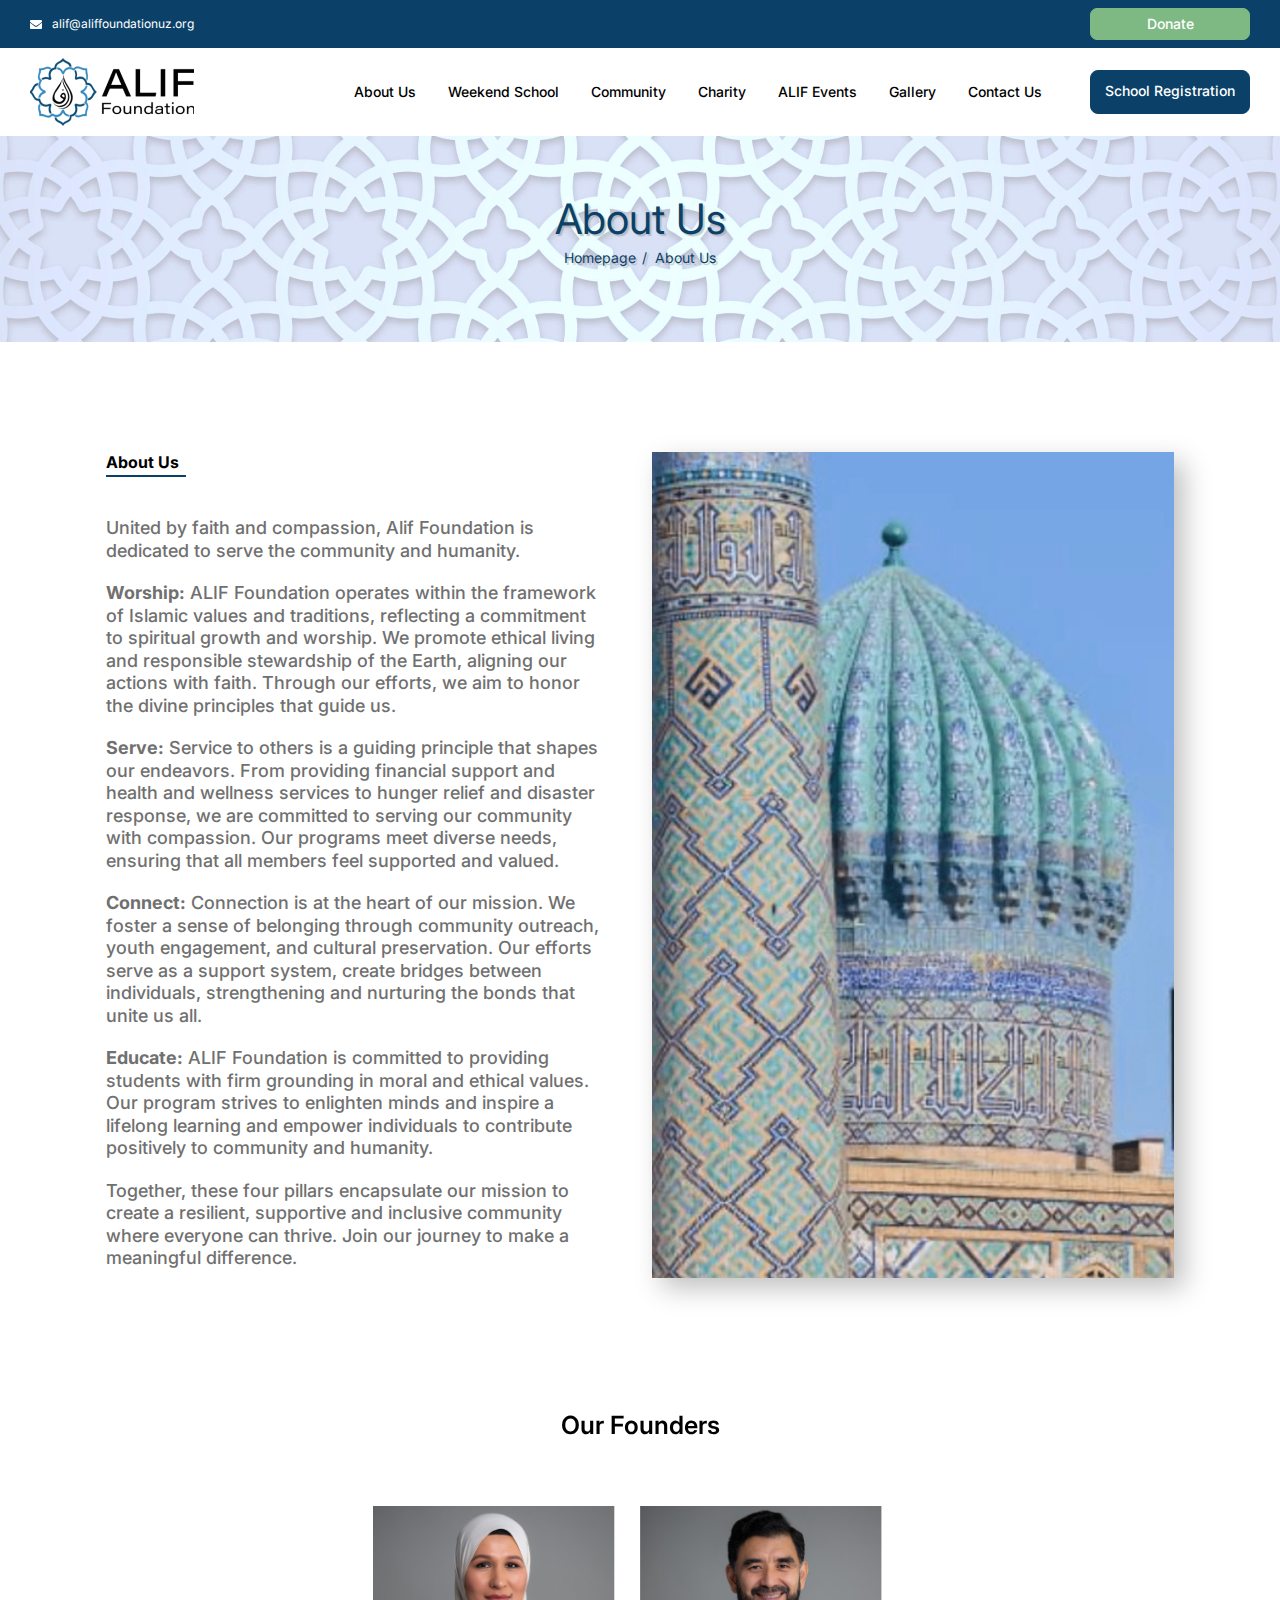
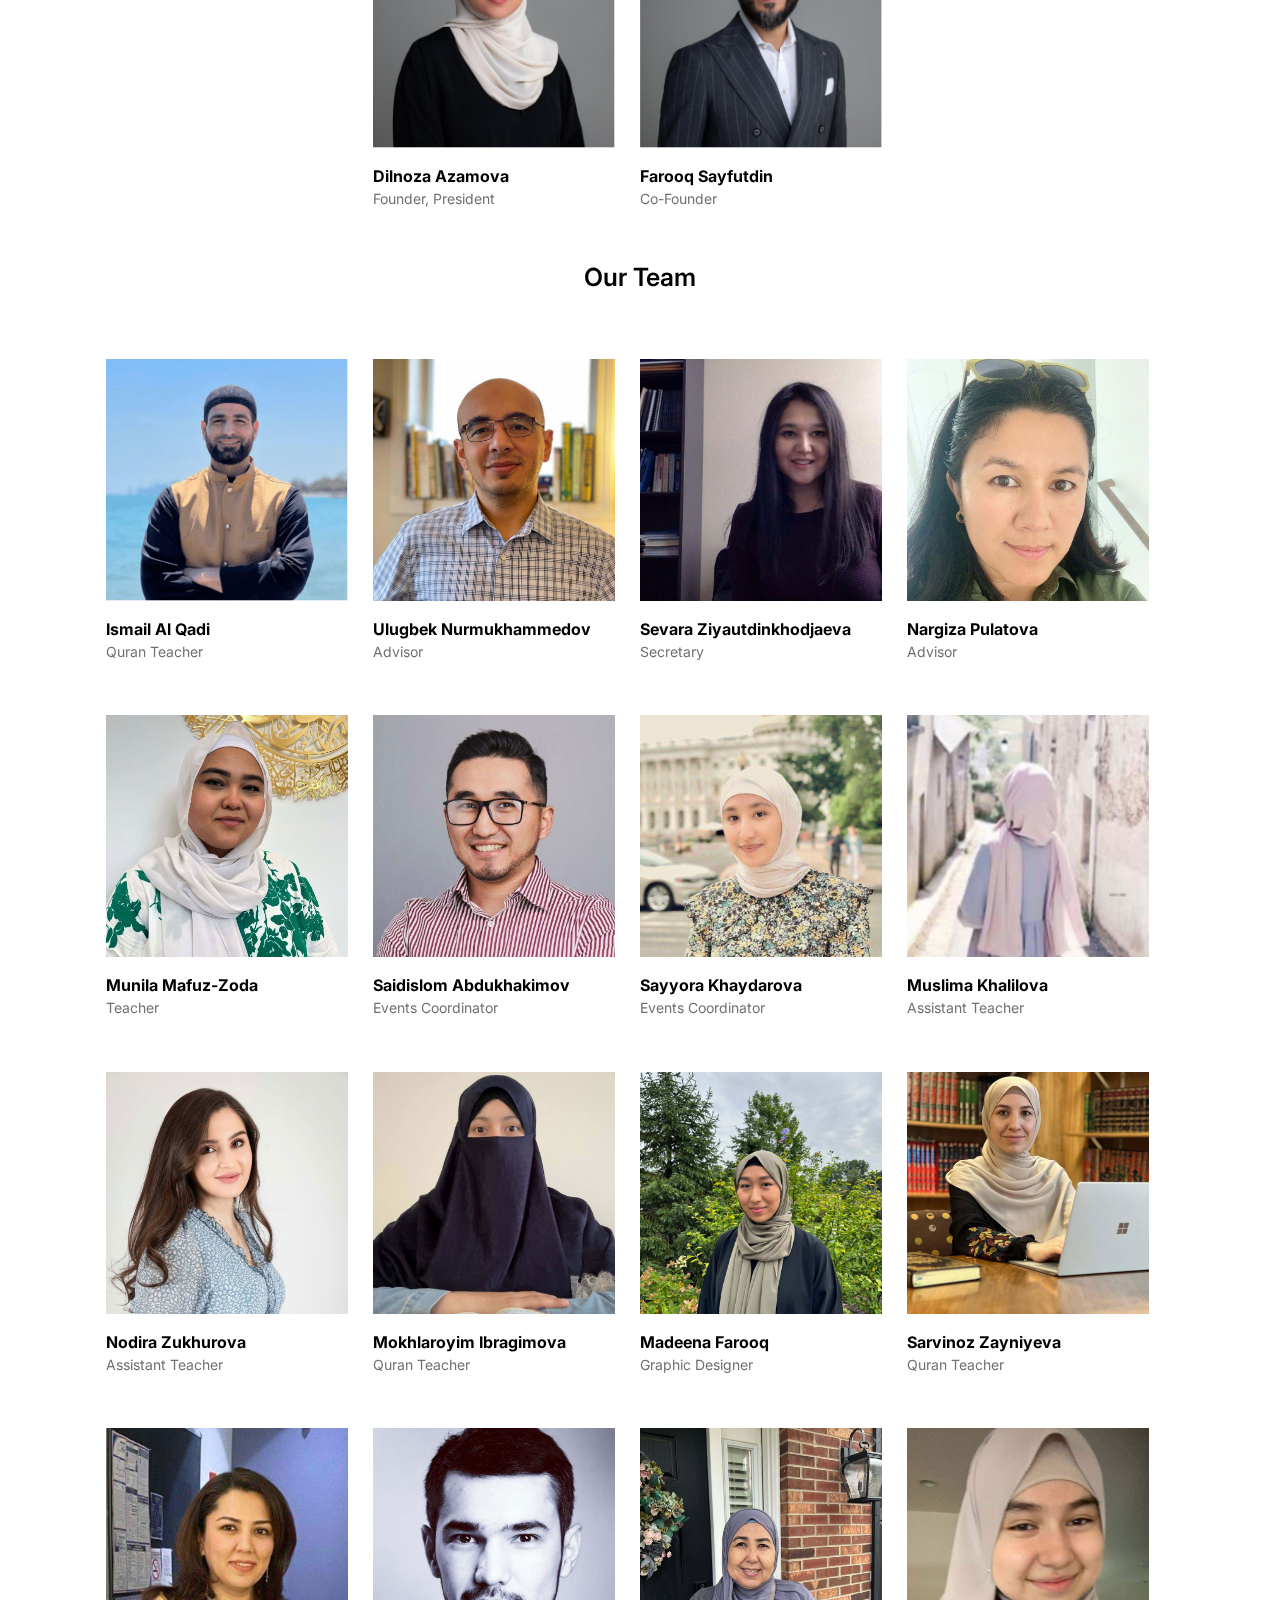
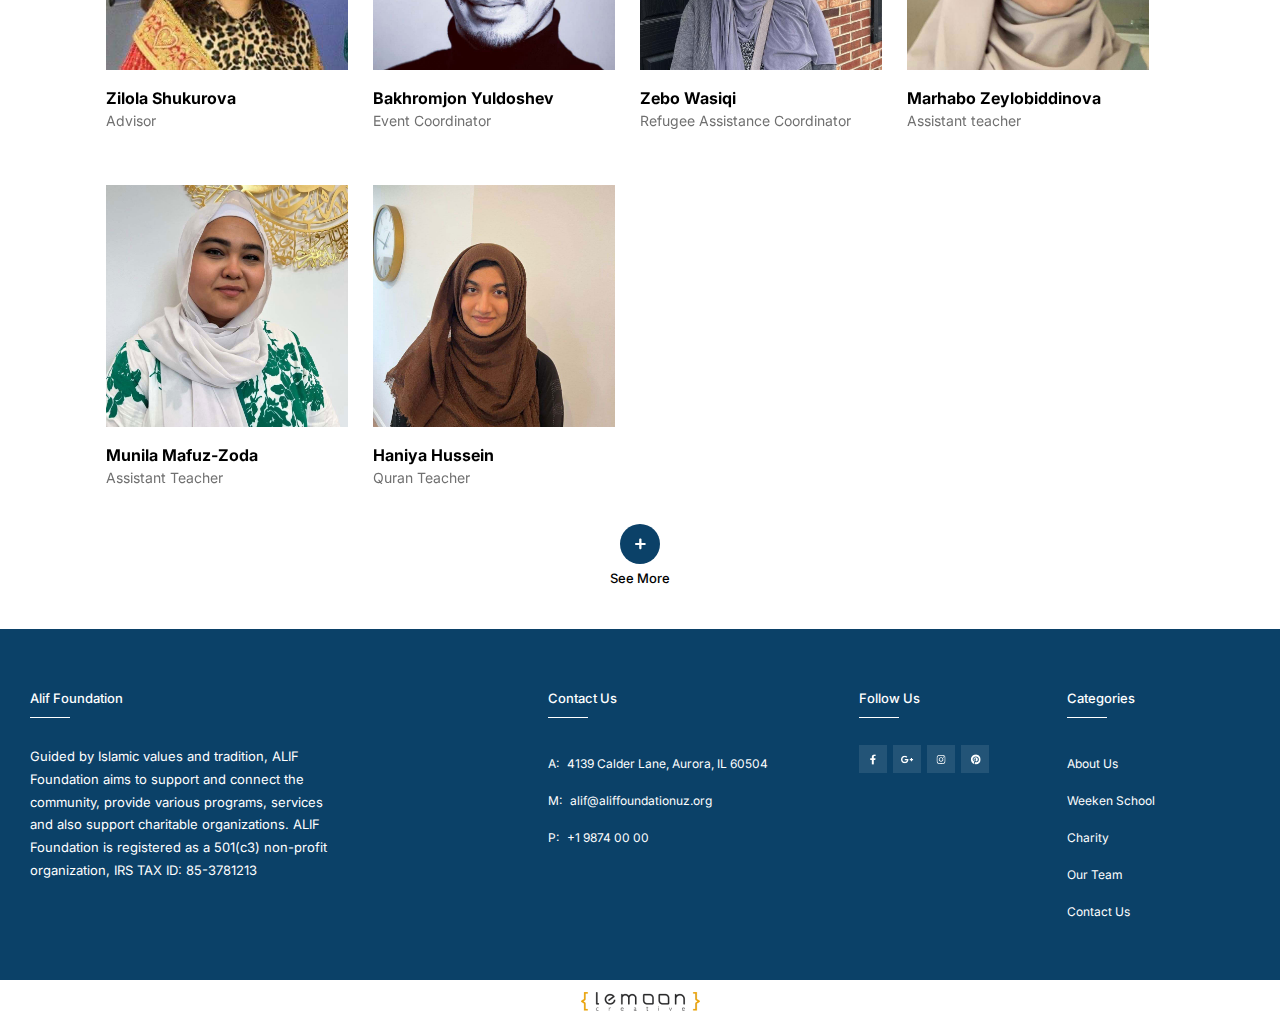
==== commit a984b391: "responsive ve diğer eksikler tamamlandı" ====
--- a/about.html
+++ b/about.html
@@ -6,6 +6,8 @@
     <link rel="icon" type="image/x-icon" href="assets/img/favicon.ico">
     <title>ALIF FOUNDATION</title>
     <link rel="stylesheet" href="assets/bootstrap/bootstrap.min.css">
+    <!-- Link Swiper's CSS -->
+    <link rel="stylesheet" href="https://cdn.jsdelivr.net/npm/swiper@10/swiper-bundle.min.css"/>
     <link rel="stylesheet" href="assets/scss/global.css">
 </head>
 <body>
@@ -106,7 +108,7 @@
         <div class="about-section">
             <div class="container-2">
                 <div class="row">
-                    <div class="col col-12 col-lg-6">
+                    <div class="col col-12 col-md-6">
                         <div class="article">
                             <h2>About Us</h2>
                             <p>
@@ -129,7 +131,7 @@
                             </p>
                         </div>
                     </div>
-                    <div class="col col-12 col-lg-6">
+                    <div class="col col-12 col-md-6">
                         <div class="img">
                             <img src="assets/img/about.jpg" alt="">
                         </div>
@@ -137,232 +139,233 @@
                 </div>
             </div>
         </div><!-- about-section -->
-        <div class="our-team" >
-            <h3>Our Founders</h3>
+        <div class="our-team">
             <div class="container-2">
-                <div class="row justify-content-center mb-5">
-                    <div class="col col-12 col-sm-6 col-md-4 col-lg-3">
-                        <div class="item">
-                            <div class="img">
-                                <img src="assets/img/dilnoza-azamova.jpg" alt="">
-                            </div>
-                            <div class="text">
-                                <div class="name">Dilnoza Azamova</div>
-                                <div class="title">Founder, President</div>
-                            </div>
-                        </div><!-- item -->
-                    </div>
-                    <div class="col col-12 col-sm-6 col-md-4 col-lg-3">
-                        <div class="item">
-                            <div class="img">
-                                <img src="assets/img/farooq-sayfutdin.jpg" alt="">
-                            </div>
-                            <div class="text">
-                                <div class="name">Farooq Sayfutdin</div>
-                                <div class="title">Co-Founder</div>
-                            </div>
-                        </div><!-- item -->
-                    </div>
-                </div>
-                <h3>Our Team</h3>
-                <div class="row">
-                    <div class="col col-12 col-sm-6 col-md-4 col-lg-3">
-                        <div class="item">
-                            <div class="img">
-                                <img src="assets/img/ismail-al-qadi.jpg" alt="">
-                            </div>
-                            <div class="text">
-                                <div class="name">Ismail Al Qadi</div>
-                                <div class="title">Quran Teacher</div>
-                            </div>
-                        </div><!-- item -->
-                    </div>
-                    <div class="col col-12 col-sm-6 col-md-4 col-lg-3">
-                        <div class="item">
-                            <div class="img">
-                                <img src="assets/img/ulugbek-nurmukhammedov.jpg" alt="">
-                            </div>
-                            <div class="text">
-                                <div class="name">Ulugbek Nurmukhammedov</div>
-                                <div class="title">Advisor</div>
-                            </div>
-                        </div><!-- item -->
-                    </div>
-                    <div class="col col-12 col-sm-6 col-md-4 col-lg-3">
-                        <div class="item">
-                            <div class="img">
-                                <img src="assets/img/Sevara-ziyautdinkhodjaeva.jpg" alt="">
-                            </div>
-                            <div class="text">
-                                <div class="name">Sevara Ziyautdinkhodjaeva</div>
-                                <div class="title">Secretary</div>
-                            </div>
-                        </div><!-- item -->
-                    </div>
-                    <div class="col col-12 col-sm-6 col-md-4 col-lg-3">
-                        <div class="item">
-                            <div class="img">
-                                <img src="assets/img/nargiza-pulatova.jpg" alt="">
-                            </div>
-                            <div class="text">
-                                <div class="name">Nargiza Pulatova</div>
-                                <div class="title">Advisor</div>
-                            </div>
-                        </div><!-- item -->
-                    </div>
-                    <div class="col col-12 col-sm-6 col-md-4 col-lg-3">
-                        <div class="item">
-                            <div class="img">
-                                <img src="assets/img/munila-mafuz-zoda.jpg" alt="">
-                            </div>
-                            <div class="text">
-                                <div class="name">Munila Mafuz-Zoda</div>
-                                <div class="title">Teacher</div>
-                            </div>
-                        </div><!-- item -->
-                    </div>
-                    <div class="col col-12 col-sm-6 col-md-4 col-lg-3">
-                        <div class="item">
-                            <div class="img">
-                                <img src="assets/img/saidislom-abdukhakimov.jpg" alt="">
-                            </div>
-                            <div class="text">
-                                <div class="name">Saidislom Abdukhakimov</div>
-                                <div class="title">Events Coordinator</div>
-                            </div>
-                        </div><!-- item -->
-                    </div>
-                    <div class="col col-12 col-sm-6 col-md-4 col-lg-3">
-                        <div class="item">
-                            <div class="img">
-                                <img src="assets/img/sayyora-khaydarova.jpg" alt="">
-                            </div>
-                            <div class="text">
-                                <div class="name">Sayyora Khaydarova</div>
-                                <div class="title">Events Coordinator</div>
-                            </div>
-                        </div><!-- item -->
-                    </div>
-                    <div class="col col-12 col-sm-6 col-md-4 col-lg-3">
-                        <div class="item">
-                            <div class="img">
-                                <img src="assets/img/muslima-khalilova.jpg" alt="">
-                            </div>
-                            <div class="text">
-                                <div class="name">Muslima Khalilova</div>
-                                <div class="title">Assistant Teacher</div>
-                            </div>
-                        </div><!-- item -->
-                    </div>
-                    <div class="col col-12 col-sm-6 col-md-4 col-lg-3">
-                        <div class="item">
-                            <div class="img">
-                                <img src="assets/img/nodira-zukhurova.jpg" alt="">
-                            </div>
-                            <div class="text">
-                                <div class="name">Nodira Zukhurova</div>
-                                <div class="title">Assistant Teacher</div>
-                            </div>
-                        </div><!-- item -->
-                    </div>
-                    <div class="col col-12 col-sm-6 col-md-4 col-lg-3">
-                        <div class="item">
-                            <div class="img">
-                                <img src="assets/img/mokhlaroyim-ibragimova.jpg" alt="">
-                            </div>
-                            <div class="text">
-                                <div class="name">Mokhlaroyim Ibragimova</div>
-                                <div class="title">Quran Teacher</div>
-                            </div>
-                        </div><!-- item -->
-                    </div>
-                    <div class="col col-12 col-sm-6 col-md-4 col-lg-3">
-                        <div class="item">
-                            <div class="img">
-                                <img src="assets/img/madeena-farooq.jpg" alt="">
-                            </div>
-                            <div class="text">
-                                <div class="name">Madeena Farooq</div>
-                                <div class="title">Graphic Designer</div>
-                            </div>
-                        </div><!-- item -->
-                    </div>
-                    <div class="col col-12 col-sm-6 col-md-4 col-lg-3">
-                        <div class="item">
-                            <div class="img">
-                                <img src="assets/img/sarvinoz-zayniyeva.jpg" alt="">
-                            </div>
-                            <div class="text">
-                                <div class="name">Sarvinoz Zayniyeva</div>
-                                <div class="title">Quran Teacher</div>
-                            </div>
-                        </div><!-- item -->
-                    </div>
-                    <div class="col col-12 col-sm-6 col-md-4 col-lg-3">
-                        <div class="item">
-                            <div class="img">
-                                <img src="assets/img/zilola-shukurova.jpg" alt="">
-                            </div>
-                            <div class="text">
-                                <div class="name">Zilola Shukurova</div>
-                                <div class="title">Advisor</div>
-                            </div>
-                        </div><!-- item -->
-                    </div>
-                    <div class="col col-12 col-sm-6 col-md-4 col-lg-3">
-                        <div class="item">
-                            <div class="img">
-                                <img src="assets/img/bakhromjon-yuldoshev.jpg" alt="">
-                            </div>
-                            <div class="text">
-                                <div class="name">Bakhromjon Yuldoshev</div>
-                                <div class="title">Event Coordinator</div>
-                            </div>
-                        </div><!-- item -->
-                    </div>
-                    <div class="col col-12 col-sm-6 col-md-4 col-lg-3">
-                        <div class="item">
-                            <div class="img">
-                                <img src="assets/img/zebo-wasiqi.jpg" alt="">
-                            </div>
-                            <div class="text">
-                                <div class="name">Zebo Wasiqi</div>
-                                <div class="title">Refugee Assistance Coordinator</div>
-                            </div>
-                        </div><!-- item -->
-                    </div>
-                    <div class="col col-12 col-sm-6 col-md-4 col-lg-3">
-                        <div class="item">
-                            <div class="img">
-                                <img src="assets/img/marhabo-zeylobiddinova.jpg" alt="">
-                            </div>
-                            <div class="text">
-                                <div class="name">Marhabo Zeylobiddinova</div>
-                                <div class="title">Assistant teacher</div>
-                            </div>
-                        </div><!-- item -->
-                    </div>
-                    <div class="col col-12 col-sm-6 col-md-4 col-lg-3">
-                        <div class="item">
-                            <div class="img">
-                                <img src="assets/img/munila-mafuz-zoda.jpg" alt="">
-                            </div>
-                            <div class="text">
-                                <div class="name">Munila Mafuz-Zoda</div>
-                                <div class="title">Assistant Teacher</div>
-                            </div>
-                        </div><!-- item -->
-                    </div>
-                    <div class="col col-12 col-sm-6 col-md-4 col-lg-3">
-                        <div class="item">
-                            <div class="img">
-                                <img src="assets/img/haniya-hussein.jpg" alt="">
-                            </div>
-                            <div class="text">
-                                <div class="name">Haniya Hussein</div>
-                                <div class="title">Quran Teacher</div>
-                            </div>
-                        </div><!-- item -->
+                <h3 class="our-team-mobile">Our Team</h3>
+                <div class="swiper our-team-slider">
+                    <div class="swiper-wrapper">
+                        <h3 class="h3-first">Our Founders</h3>
+                        <div class="swiper-slide item-1">
+                            <div class="item">
+                                <div class="img">
+                                    <img src="assets/img/dilnoza-azamova.jpg" alt="">
+                                </div>
+                                <div class="text">
+                                    <div class="name">Dilnoza Azamova</div>
+                                    <div class="title">Founder, President</div>
+                                </div>
+                            </div><!-- item -->
+                        </div>
+                        <div class="swiper-slide item-2">
+                            <div class="item">
+                                <div class="img">
+                                    <img src="assets/img/farooq-sayfutdin.jpg" alt="">
+                                </div>
+                                <div class="text">
+                                    <div class="name">Farooq Sayfutdin</div>
+                                    <div class="title">Co-Founder</div>
+                                </div>
+                            </div><!-- item -->
+                        </div>
+                        <h3 class="h3-second">Our Team</h3>
+                        <div class="swiper-slide">
+                            <div class="item">
+                                <div class="img">
+                                    <img src="assets/img/ismail-al-qadi.jpg" alt="">
+                                </div>
+                                <div class="text">
+                                    <div class="name">Ismail Al Qadi</div>
+                                    <div class="title">Quran Teacher</div>
+                                </div>
+                            </div><!-- item -->
+                        </div>
+                        <div class="swiper-slide">
+                            <div class="item">
+                                <div class="img">
+                                    <img src="assets/img/ulugbek-nurmukhammedov.jpg" alt="">
+                                </div>
+                                <div class="text">
+                                    <div class="name">Ulugbek Nurmukhammedov</div>
+                                    <div class="title">Advisor</div>
+                                </div>
+                            </div><!-- item -->
+                        </div>
+                        <div class="swiper-slide">
+                            <div class="item">
+                                <div class="img">
+                                    <img src="assets/img/Sevara-ziyautdinkhodjaeva.jpg" alt="">
+                                </div>
+                                <div class="text">
+                                    <div class="name">Sevara Ziyautdinkhodjaeva</div>
+                                    <div class="title">Secretary</div>
+                                </div>
+                            </div><!-- item -->
+                        </div>
+                        <div class="swiper-slide">
+                            <div class="item">
+                                <div class="img">
+                                    <img src="assets/img/nargiza-pulatova.jpg" alt="">
+                                </div>
+                                <div class="text">
+                                    <div class="name">Nargiza Pulatova</div>
+                                    <div class="title">Advisor</div>
+                                </div>
+                            </div><!-- item -->
+                        </div>
+                        <div class="swiper-slide">
+                            <div class="item">
+                                <div class="img">
+                                    <img src="assets/img/munila-mafuz-zoda.jpg" alt="">
+                                </div>
+                                <div class="text">
+                                    <div class="name">Munila Mafuz-Zoda</div>
+                                    <div class="title">Teacher</div>
+                                </div>
+                            </div><!-- item -->
+                        </div>
+                        <div class="swiper-slide">
+                            <div class="item">
+                                <div class="img">
+                                    <img src="assets/img/saidislom-abdukhakimov.jpg" alt="">
+                                </div>
+                                <div class="text">
+                                    <div class="name">Saidislom Abdukhakimov</div>
+                                    <div class="title">Events Coordinator</div>
+                                </div>
+                            </div><!-- item -->
+                        </div>
+                        <div class="swiper-slide">
+                            <div class="item">
+                                <div class="img">
+                                    <img src="assets/img/sayyora-khaydarova.jpg" alt="">
+                                </div>
+                                <div class="text">
+                                    <div class="name">Sayyora Khaydarova</div>
+                                    <div class="title">Events Coordinator</div>
+                                </div>
+                            </div><!-- item -->
+                        </div>
+                        <div class="swiper-slide">
+                            <div class="item">
+                                <div class="img">
+                                    <img src="assets/img/muslima-khalilova.jpg" alt="">
+                                </div>
+                                <div class="text">
+                                    <div class="name">Muslima Khalilova</div>
+                                    <div class="title">Assistant Teacher</div>
+                                </div>
+                            </div><!-- item -->
+                        </div>
+                        <div class="swiper-slide">
+                            <div class="item">
+                                <div class="img">
+                                    <img src="assets/img/nodira-zukhurova.jpg" alt="">
+                                </div>
+                                <div class="text">
+                                    <div class="name">Nodira Zukhurova</div>
+                                    <div class="title">Assistant Teacher</div>
+                                </div>
+                            </div><!-- item -->
+                        </div>
+                        <div class="swiper-slide">
+                            <div class="item">
+                                <div class="img">
+                                    <img src="assets/img/mokhlaroyim-ibragimova.jpg" alt="">
+                                </div>
+                                <div class="text">
+                                    <div class="name">Mokhlaroyim Ibragimova</div>
+                                    <div class="title">Quran Teacher</div>
+                                </div>
+                            </div><!-- item -->
+                        </div>
+                        <div class="swiper-slide">
+                            <div class="item">
+                                <div class="img">
+                                    <img src="assets/img/madeena-farooq.jpg" alt="">
+                                </div>
+                                <div class="text">
+                                    <div class="name">Madeena Farooq</div>
+                                    <div class="title">Graphic Designer</div>
+                                </div>
+                            </div><!-- item -->
+                        </div>
+                        <div class="swiper-slide">
+                            <div class="item">
+                                <div class="img">
+                                    <img src="assets/img/sarvinoz-zayniyeva.jpg" alt="">
+                                </div>
+                                <div class="text">
+                                    <div class="name">Sarvinoz Zayniyeva</div>
+                                    <div class="title">Quran Teacher</div>
+                                </div>
+                            </div><!-- item -->
+                        </div>
+                        <div class="swiper-slide">
+                            <div class="item">
+                                <div class="img">
+                                    <img src="assets/img/zilola-shukurova.jpg" alt="">
+                                </div>
+                                <div class="text">
+                                    <div class="name">Zilola Shukurova</div>
+                                    <div class="title">Advisor</div>
+                                </div>
+                            </div><!-- item -->
+                        </div>
+                        <div class="swiper-slide">
+                            <div class="item">
+                                <div class="img">
+                                    <img src="assets/img/bakhromjon-yuldoshev.jpg" alt="">
+                                </div>
+                                <div class="text">
+                                    <div class="name">Bakhromjon Yuldoshev</div>
+                                    <div class="title">Event Coordinator</div>
+                                </div>
+                            </div><!-- item -->
+                        </div>
+                        <div class="swiper-slide">
+                            <div class="item">
+                                <div class="img">
+                                    <img src="assets/img/zebo-wasiqi.jpg" alt="">
+                                </div>
+                                <div class="text">
+                                    <div class="name">Zebo Wasiqi</div>
+                                    <div class="title">Refugee Assistance Coordinator</div>
+                                </div>
+                            </div><!-- item -->
+                        </div>
+                        <div class="swiper-slide">
+                            <div class="item">
+                                <div class="img">
+                                    <img src="assets/img/marhabo-zeylobiddinova.jpg" alt="">
+                                </div>
+                                <div class="text">
+                                    <div class="name">Marhabo Zeylobiddinova</div>
+                                    <div class="title">Assistant teacher</div>
+                                </div>
+                            </div><!-- item -->
+                        </div>
+                        <div class="swiper-slide">
+                            <div class="item">
+                                <div class="img">
+                                    <img src="assets/img/munila-mafuz-zoda.jpg" alt="">
+                                </div>
+                                <div class="text">
+                                    <div class="name">Munila Mafuz-Zoda</div>
+                                    <div class="title">Assistant Teacher</div>
+                                </div>
+                            </div><!-- item -->
+                        </div>
+                        <div class="swiper-slide">
+                            <div class="item">
+                                <div class="img">
+                                    <img src="assets/img/haniya-hussein.jpg" alt="">
+                                </div>
+                                <div class="text">
+                                    <div class="name">Haniya Hussein</div>
+                                    <div class="title">Quran Teacher</div>
+                                </div>
+                            </div><!-- item -->
+                        </div>
                     </div>
                 </div>
                 <div class="more">
@@ -484,6 +487,28 @@
         </div><!-- low -->
     </div><!-- footer -->
     <script src="assets/bootstrap/bootstrap.bundle.min.js"></script>
+    <!-- Swiper JS -->
+    <script src="https://cdn.jsdelivr.net/npm/swiper@10/swiper-bundle.min.js"></script>
+
+    <!-- Initialize Swiper -->
+    <script>
+        if (window.innerWidth < 576) {
+            var swiper = new Swiper(".our-team-slider", {
+                slidesPerView: "auto",
+                loop: true,
+                spaceBetween: 25,
+                centeredSlides: true,
+                breakpoints: {
+                    0: {
+                        slidesPerView: "auto",
+                    },
+                    576: {
+                        slidesPerView: "auto",
+                    },
+                },
+            });      
+        }
+    </script>
     <script>
         const nav = document.querySelector('.header .low');
         const navTop = nav.offsetTop;
@@ -501,5 +526,6 @@
 
         window.addEventListener('scroll', stickyNavigation);
     </script>
+    
 </body>
 </html>--- a/assets/scss/global.css
+++ b/assets/scss/global.css
@@ -1 +1 @@
-@import"https://fonts.googleapis.com/css2?family=Inter:wght@400;500;600;700&display=swap";@import"https://fonts.googleapis.com/css2?family=Material+Symbols+Outlined:opsz,wght,FILL,GRAD@20..48,100..700,0..1,-50..200";*{-webkit-box-sizing:border-box;box-sizing:border-box;-webkit-tap-highlight-color:rgba(0,0,0,0)}*,html,body,div,input,textarea,select,span,a,button,table,tr,td,th,ul,ol,li,button{outline:none;outline-color:rgba(0,0,0,0);outline-width:0;outline-style:none;outline-offset:initial;font-family:var(--fo);margin:0;padding:0}a,a:focus,a:hover,a:active,a:visited{text-decoration:none}ul,ol,li{list-style:none;list-style-type:none}.material-symbols-outlined{font-variation-settings:"FILL" 0,"wght" 400,"GRAD" 0,"opsz" 48}:root{--open-sans: "Inter", sans-serif}body{font-family:var(--open-sans);overflow-x:hidden}html{scroll-behavior:smooth}:root{--color-white: #FFFFFF;--color-black: #000000;--color-primary: #0B4168;--color-gray: #707070;--bg-white: #FFFFFF;--bg-black: #000000;--bg-primary: #0B4168;--bg-input: #F4F6F9;--bg-input-shadow: #F4F6F980;--bg-sub-menu: #F4F4F4;--bg-weekend-swiper: var(--bg-input);--bg-donate-btn: #7EB984}body.fixed-nav .header .low{position:fixed;width:100%;top:0;-webkit-box-shadow:0 0 8px rgba(0,0,0,.1);box-shadow:0 0 8px rgba(0,0,0,.1)}.container{max-width:1920px}@media(min-width: 1200px){.container{padding-left:30px;padding-right:30px}}@media(min-width: 1500px){.container{padding-left:40px;padding-right:40px}}.container-2{max-width:1100px;margin-left:auto;margin-right:auto;padding-left:1rem;padding-right:1rem}.header{position:relative;z-index:53}.header .up{background:var(--bg-primary);padding:.5rem 0}.header .up .container{display:-webkit-box;display:-ms-flexbox;display:flex;-webkit-box-align:center;-ms-flex-align:center;align-items:center;-webkit-box-pack:justify;-ms-flex-pack:justify;justify-content:space-between}.header .up .mail a{display:inline-block;color:var(--color-white);padding:5px 5px 5px 0;font-size:12px}.header .up .mail a>span{display:-webkit-box;display:-ms-flexbox;display:flex;-webkit-box-align:center;-ms-flex-align:center;align-items:center}.header .up .mail a>span span{display:block;-webkit-transition:.4s;transition:.4s}.header .up .mail a>span span+span{padding-left:10px;-webkit-transition-delay:.1s;transition-delay:.1s}.header .up .mail a:hover>span span{-webkit-transform:translateX(3px);transform:translateX(3px)}.header .up .mail a:hover>span span+span{-webkit-transform:translateX(5px);transform:translateX(5px)}.header .up .donate{display:-webkit-box;display:-ms-flexbox;display:flex;-webkit-box-pack:end;-ms-flex-pack:end;justify-content:flex-end}.header .up .donate button,.header .up .donate a{width:160px;height:32px;border-radius:7px;background:var(--bg-donate-btn);color:var(--color-white);font-size:14px;line-height:1.75;font-weight:500;display:-webkit-box;display:-ms-flexbox;display:flex;-webkit-box-pack:center;-ms-flex-pack:center;justify-content:center;-webkit-box-align:center;-ms-flex-align:center;align-items:center;-webkit-transition:.4s;transition:.4s;border:1px solid var(--bg-donate-btn)}.header .up .donate button:hover,.header .up .donate a:hover{background:var(--color-primary)}.header .low{background:#fff}.header .low .container{display:-webkit-box;display:-ms-flexbox;display:flex;-webkit-box-align:center;-ms-flex-align:center;align-items:center;-webkit-box-pack:justify;-ms-flex-pack:justify;justify-content:space-between;padding-top:10px;padding-bottom:10px}.header .low .logo a{display:block}.header .low .logo a img{display:block;width:100%;min-width:100px;max-width:164px}.header .low .menu ul{display:-webkit-box;display:-ms-flexbox;display:flex;-ms-flex-wrap:wrap;flex-wrap:wrap;-webkit-box-align:center;-ms-flex-align:center;align-items:center}.header .low .menu ul li{position:relative}.header .low .menu ul li a{display:block;padding:.5rem 1rem;font-size:14px;font-weight:500;line-height:1.75;color:var(--color-black)}.header .low .menu ul li .sub-menu{background:var(--bg-sub-menu);padding:1rem 1.25rem;position:absolute;left:0;top:100%;opacity:0;pointer-events:none;-webkit-transform:translateY(-50px) translateX(0px);transform:translateY(-50px) translateX(0px);-webkit-transition:.4s;transition:.4s}.header .low .menu ul li .sub-menu:before{content:"";position:absolute;left:50%;-webkit-transform:translateX(-50%);transform:translateX(-50%);top:-5px;width:0;height:0;border-left:5px solid rgba(0,0,0,0);border-right:5px solid rgba(0,0,0,0);border-bottom:5px solid var(--bg-sub-menu)}.header .low .menu ul li .sub-menu ul li a{white-space:nowrap;display:block;font-size:12px;font-weight:500;line-height:1.25;color:var(--color-black)}.header .low .menu ul li.special-btn{margin-left:2rem}.header .low .menu ul li.special-btn a{display:block;width:160px;height:44px;background:var(--bg-primary);color:var(--color-white);border-radius:8px;padding:.5rem;text-align:center;border:1px solid var(--bg-primary);-webkit-transition:.4s;transition:.4s}.header .low .menu ul li.special-btn a:hover{background:var(--bg-white);color:var(--bg-primary)}.header .low .menu ul li:hover .sub-menu{opacity:1;-webkit-transform:translateY(0);transform:translateY(0);pointer-events:all}.page-banner{width:100%;height:206px;position:relative;display:grid;place-items:center}.page-banner .img{position:absolute;width:100%;height:100%;left:0;top:0}.page-banner .img img{display:block;width:100%;height:100%;-o-object-fit:cover;object-fit:cover}.page-banner .text{position:relative}.page-banner .text h1{font-size:42px;font-weight:400;line-height:1.25;color:var(--color-primary);text-align:center;margin:0;text-shadow:2px 2px 1px rgba(150,150,150,.5019607843)}.page-banner .text .breadcrumb{-webkit-box-pack:center;-ms-flex-pack:center;justify-content:center}.page-banner .text .breadcrumb li a{display:-webkit-box;display:-ms-flexbox;display:flex;-webkit-box-align:center;-ms-flex-align:center;align-items:center;-webkit-box-pack:center;-ms-flex-pack:center;justify-content:center;padding:1px;font-size:14px;font-weight:400;color:var(--color-primary);text-shadow:2px 2px 1px rgba(150,150,150,.5019607843)}.page-banner .text .breadcrumb li a span{padding:0 3px}.page-banner .text .breadcrumb li:nth-last-child(1) a span+span{display:none}.general-page{padding-top:70px;text-align:center}.general-page h2{font-size:25px;font-weight:600;line-height:1.25;color:var(--color-black);margin-bottom:1rem}.general-page p{font-size:18px;font-weight:500;line-height:1.25;color:var(--color-gray)}.about-section{padding:110px 0 60px}.about-section .article{width:100%;max-width:500px}.about-section .article h2{font-size:16px;font-weight:700;line-height:1.25;color:var(--color-black);margin-bottom:40px;position:relative;padding-bottom:5px}.about-section .article h2:before{content:"";position:absolute;left:0;bottom:0;width:80px;height:2px;background:var(--bg-primary)}.about-section .article p{font-size:18px;font-weight:500;line-height:1.25;color:var(--color-gray);margin-bottom:20px}.about-section .article p strong{font-weight:700}.about-section .img img{display:block;width:100%;height:100%;-o-object-fit:cover;object-fit:cover;-webkit-box-shadow:10px 10px 25px 0px rgba(0,0,0,.2509803922);box-shadow:10px 10px 25px 0px rgba(0,0,0,.2509803922)}.our-team{padding-top:60px}.our-team h3{font-size:25px;font-weight:600;line-height:1.25;color:var(--color-black);text-align:center;margin-bottom:40px}.our-team .item{margin-bottom:1rem}.our-team .item .img{width:100%;padding-bottom:100%;position:relative;overflow:hidden}.our-team .item .img img{display:block;position:absolute;width:100%;height:100%;-o-object-fit:cover;object-fit:cover;-webkit-transition:1s;transition:1s}.our-team .item .text{padding:.875rem 0}.our-team .item .text .name{font-size:16px;font-weight:700;line-height:1.75;color:var(--color-black)}.our-team .item .text .title{font-size:14px;font-weight:400;line-height:1.25;color:var(--color-gray)}.our-team .item:hover .img img{-webkit-transform:scale(1.05);transform:scale(1.05)}.more{padding:.5rem 0 1.5rem;display:-webkit-box;display:-ms-flexbox;display:flex;-webkit-box-pack:center;-ms-flex-pack:center;justify-content:center}.more button{display:-webkit-box;display:-ms-flexbox;display:flex;-webkit-box-orient:vertical;-webkit-box-direction:normal;-ms-flex-direction:column;flex-direction:column;padding:1rem;font-size:13px;font-weight:500;position:relative;color:var(--color-black);padding-top:45px;border:none;background:rgba(0,0,0,0)}.more button span{display:block;-webkit-transition:.4s;transition:.4s}.more button span.cyclone{position:absolute;top:0;left:50%;-webkit-transform:translateX(-50%);transform:translateX(-50%);width:40px;height:40px;border-radius:40px;background:var(--bg-primary);display:-webkit-box;display:-ms-flexbox;display:flex;-webkit-box-pack:center;-ms-flex-pack:center;justify-content:center;-webkit-box-align:center;-ms-flex-align:center;align-items:center;color:var(--color-white);margin-bottom:5px;-webkit-transition-delay:.1s;transition-delay:.1s}.more button:hover span{-webkit-transform:translateY(5px);transform:translateY(5px)}.more button:hover span.cyclone{-webkit-transform:translateY(5px) translateX(-50%);transform:translateY(5px) translateX(-50%)}.registration-form{width:890px;max-width:100%;margin:60px auto 70px;padding:2rem 1rem;-webkit-box-shadow:0px 5px 30px 0px rgba(202,202,202,.2509803922);box-shadow:0px 5px 30px 0px rgba(202,202,202,.2509803922);background:var(--bg-white)}.registration-form h2{font-size:25px;font-weight:600;color:var(--color-black);text-align:center;width:100%;margin:0 auto 1rem;max-width:620px}.registration-form p{font-size:13px;font-weight:400;line-height:1.75;color:var(--color-black);text-align:center;width:100%;margin:0 auto;max-width:620px}.registration-form .form{padding-top:60px}.registration-form .form input,.registration-form .form textarea{display:block;font-size:13px;font-weight:600;background:var(--bg-input);border:none;-webkit-box-shadow:none;box-shadow:none;height:52px;border-radius:0;width:100%;margin:0 auto 27px;max-width:620px}.registration-form .form input::-webkit-input-placeholder, .registration-form .form textarea::-webkit-input-placeholder{color:var(--color-black);opacity:1}.registration-form .form input::-moz-placeholder, .registration-form .form textarea::-moz-placeholder{color:var(--color-black);opacity:1}.registration-form .form input:-ms-input-placeholder, .registration-form .form textarea:-ms-input-placeholder{color:var(--color-black);opacity:1}.registration-form .form input::-ms-input-placeholder, .registration-form .form textarea::-ms-input-placeholder{color:var(--color-black);opacity:1}.registration-form .form input::placeholder,.registration-form .form textarea::placeholder{color:var(--color-black);opacity:1}.registration-form .form input:focus,.registration-form .form textarea:focus{-webkit-box-shadow:0 0 0 .125rem var(--bg-input-shadow);box-shadow:0 0 0 .125rem var(--bg-input-shadow)}.registration-form .form textarea{resize:none;height:190px}.registration-form .form button{display:block;border:none;font-size:13px;font-weight:600;color:var(--color-white);width:100%;margin:0 auto 27px;max-width:620px;height:45px;background:var(--bg-primary);-webkit-transition:.4s;transition:.4s}.registration-form .form button:hover{opacity:.9}.gallery{padding:80px 0 70px}.gallery .item{margin-bottom:24px}.gallery .item a{display:block;width:100%;padding-top:100%;position:relative;overflow:hidden}.gallery .item a img{display:block;position:absolute;left:0;top:0;width:100%;height:100%;-o-object-fit:cover;object-fit:cover;-webkit-transition:.4s;transition:.4s}.gallery .item a:before{content:"";position:absolute;left:0;top:0;right:0;bottom:0;background:url(../img/zoom-in.svg) center center no-repeat rgba(255,255,255,.5019607843);background-size:15%;color:var(--color-primary);opacity:0;z-index:5;-webkit-transition:.4s;transition:.4s}.gallery .item a:hover img{-webkit-transform:scale(1.1);transform:scale(1.1);-webkit-transition:10s;transition:10s}.gallery .item a:hover:before{opacity:.9;background-size:20%}.community-article{padding:53px 0 153px}.community-article .img{position:relative;width:100%;padding-top:100%}.community-article .img img{position:absolute;width:100%;height:100%;-o-object-fit:cover;object-fit:cover;left:0;top:0}.community-article h2{font-size:20px;font-weight:600;line-height:1.25;color:var(--color-black)}.community-article p{font-size:18px;font-weight:400;line-height:1.5;color:var(--color-gray)}.community-article .row .d-flex{padding-left:50px}.community-article .row.flex-row-reverse .d-flex{padding-left:0;padding-right:50px}.events-article{padding:50px 0}.events-article .row .col{margin-bottom:50px}.events-article .item{position:relative;height:100%;padding-bottom:34px}.events-article .item h2{font-size:20px;font-weight:600;line-height:1.5;color:var(--color-black);text-align:center;margin-bottom:1rem}.events-article .item h3{font-size:20px;font-weight:700;line-height:1.5;color:var(--color-black);margin-bottom:1rem}.events-article .item .iframe{display:block;width:100%;padding-top:60%;position:relative;margin-bottom:24px}.events-article .item .iframe iframe{display:block;position:absolute;width:100%;height:100%;left:0;top:0}.events-article .item .img{display:block;width:100%;padding-top:100%;position:relative;margin-bottom:24px}.events-article .item .img img{display:block;position:absolute;width:100%;height:100%;-o-object-fit:contain;object-fit:contain;left:0;top:0}.events-article .item .detail{display:inline-block;position:absolute;left:0;bottom:0;padding:5px 10px 5px 0;font-size:16px;font-weight:700;color:var(--color-primary);-webkit-transition:.4s;transition:.4s;-webkit-transform:translateX(0);transform:translateX(0)}.events-article .item:hover .detail{-webkit-transform:translateX(10px);transform:translateX(10px)}.weekend-school-article{padding:50px 0}.weekend-school-article .item{position:relative}.weekend-school-article .item h2{font-size:20px;font-weight:600;line-height:1.5;color:var(--color-black);text-align:center;margin-bottom:1rem}.weekend-school-article .item .iframe{display:block;width:100%;padding-top:60%;position:relative;margin-bottom:24px}.weekend-school-article .item .iframe iframe{display:block;position:absolute;width:100%;height:100%;left:0;top:0}.weekend-school-article .genera-page{padding-top:0}.page-slider{padding:55px 0;background:var(--bg-weekend-swiper);position:relative}.page-slider .container-2{position:relative}.page-slider h2{font-size:25px;font-weight:600;line-height:1.25;color:var(--color-black);margin-bottom:1rem;text-align:center;padding-bottom:44px}.page-slider .swiper .swiper-slide .img{height:500px}.page-slider .swiper .swiper-slide .img img{display:block;width:100%;height:100%;-o-object-fit:contain;object-fit:contain}.page-slider .swiper .swiper-slide .img.cover img{-o-object-fit:cover;object-fit:cover}.page-slider .swiper .swiper-slide .text{background:var(--bg-white);padding:50px;height:100%;display:-webkit-box;display:-ms-flexbox;display:flex;-webkit-box-align:center;-ms-flex-align:center;align-items:center}.page-slider .swiper .swiper-slide .text h3{font-size:18px;font-weight:600;line-height:1.5;color:var(--color-black);margin-bottom:32px}.page-slider .swiper .swiper-slide .text p{font-size:18px;font-weight:500;line-height:1.25;color:var(--color-gray);margin-bottom:1.5rem}.page-slider .swiper .swiper-slide .text a{display:inline-block;background:var(--bg-primary);color:var(--color-white);border-radius:8px;padding:.5rem 1rem;text-align:center;border:1px solid var(--bg-primary);-webkit-transition:.4s;transition:.4s;font-size:14px;font-weight:500}.page-slider .swiper .swiper-slide .text a:hover{background:var(--bg-white);color:var(--bg-primary)}.page-slider .swiper-button-next{color:var(--color-black);right:-2rem;padding:1rem}.page-slider .swiper-button-next:after{font-size:1.5rem;-webkit-transition:.4s;transition:.4s}.page-slider .swiper-button-next:hover:after{-webkit-transform:translateX(5px);transform:translateX(5px)}.page-slider .swiper-button-prev{color:var(--color-black);left:-2rem;padding:1rem}.page-slider .swiper-button-prev:after{font-size:1.5rem;-webkit-transition:.4s;transition:.4s}.page-slider .swiper-button-prev:hover:after{-webkit-transform:translateX(-5px);transform:translateX(-5px)}.page-slider .swiper-pagination{display:-webkit-box;display:-ms-flexbox;display:flex;-ms-flex-wrap:wrap;flex-wrap:wrap;-webkit-box-pack:center;-ms-flex-pack:center;justify-content:center;margin-top:26px;position:static}.page-slider .swiper-pagination-bullet{width:7px;height:7px;border-radius:7px;background:rgba(197,197,197,.5019607843);opacity:1;-webkit-transition:.4s;transition:.4s}.page-slider .swiper-pagination-bullet-active{background:var(--bg-primary)}.learning-article{padding:33px 0 40px}.learning-article h2{font-size:25px;font-weight:600;line-height:1.25;text-align:center;color:var(--color-black);margin-bottom:44px}.learning-article .item{text-align:center}.learning-article .item h4{font-size:18px;font-weight:600;line-height:1.5;margin-bottom:27px}.learning-article .item .img{position:relative;width:100%;padding-top:70%;margin-bottom:40px}.learning-article .item .img img{display:block;position:absolute;width:100%;height:100%;-o-object-fit:cover;object-fit:cover;left:0;top:0}.learning-article .item p{font-size:18px;font-weight:500;line-height:1.5;color:var(--color-gray)}.learning-article .parent-feedback h3{font-size:25px;font-weight:600;line-height:1.25;color:var(--color-black);margin-bottom:42px;text-align:center}.learning-article .parent-feedback .img{margin-bottom:45px}.learning-article .parent-feedback .img img{display:block;margin:0 auto}.learning-article .parent-feedback .item{margin-bottom:50px;text-align:center}.learning-article .parent-feedback .item p{font-size:18px;font-weight:500;line-height:1.5;margin-bottom:27px}.learning-article .parent-feedback .item .name{font-size:14px;font-weight:700;line-height:1.75;color:var(--color-gray)}.contact-article{padding:60px 0}.contact-article .container-2{position:relative}.contact-article .map{position:absolute;top:0;bottom:0;left:0;right:0}.contact-article .map img{display:block;width:100%;height:100%;-o-object-fit:cover;object-fit:cover}.contact-article .form-aside{position:relative;z-index:5;padding:35px}.contact-article .form-aside .form{width:460px;max-width:100%;padding:50px;background:var(--bg-white)}.contact-article .form-aside .form .info{margin-bottom:50px}.contact-article .form-aside .form .info ul li a{display:-webkit-box;display:-ms-flexbox;display:flex;-webkit-box-align:center;-ms-flex-align:center;align-items:center;font-size:12px;line-height:1.75;color:var(--color-black);padding:.5rem 0;-webkit-transition:.4s;transition:.4s}.contact-article .form-aside .form .info ul li a span{-webkit-transition:.4s;transition:.4s}.contact-article .form-aside .form .info ul li a span+span{padding-left:.5rem;-webkit-transition-delay:.1s;transition-delay:.1s}.contact-article .form-aside .form .info ul li a:hover span{-webkit-transform:translateX(3px);transform:translateX(3px)}.contact-article .form-aside .form .info ul li a:hover span+span{-webkit-transform:translateX(5px);transform:translateX(5px)}.contact-article .form-aside .form h2{font-size:14px;font-weight:500;color:var(--color-black);margin-bottom:1rem}.contact-article .form-aside .form .form-group{margin-bottom:.5rem}.contact-article .form-aside .form .form-group label{display:block;padding-bottom:6px;font-size:12px;font-weight:400;color:var(--color-black)}.contact-article .form-aside .form .form-group input,.contact-article .form-aside .form .form-group textarea{width:100%;height:43px;background:var(--bg-input);border:none;border-radius:0}.contact-article .form-aside .form .form-group input::-webkit-input-placeholder, .contact-article .form-aside .form .form-group textarea::-webkit-input-placeholder{color:var(--color-black);opacity:1}.contact-article .form-aside .form .form-group input::-moz-placeholder, .contact-article .form-aside .form .form-group textarea::-moz-placeholder{color:var(--color-black);opacity:1}.contact-article .form-aside .form .form-group input:-ms-input-placeholder, .contact-article .form-aside .form .form-group textarea:-ms-input-placeholder{color:var(--color-black);opacity:1}.contact-article .form-aside .form .form-group input::-ms-input-placeholder, .contact-article .form-aside .form .form-group textarea::-ms-input-placeholder{color:var(--color-black);opacity:1}.contact-article .form-aside .form .form-group input::placeholder,.contact-article .form-aside .form .form-group textarea::placeholder{color:var(--color-black);opacity:1}.contact-article .form-aside .form .form-group input:focus,.contact-article .form-aside .form .form-group textarea:focus{-webkit-box-shadow:0 0 0 .125rem var(--bg-input-shadow);box-shadow:0 0 0 .125rem var(--bg-input-shadow)}.contact-article .form-aside .form .form-group textarea{resize:none;height:70px}.contact-article .form-aside .form button{border:1px solid var(--bg-primary);background:var(--bg-primary);color:var(--color-white);font-size:13px;font-weight:400;display:-webkit-box;display:-ms-flexbox;display:flex;-webkit-box-align:center;-ms-flex-align:center;align-items:center;-webkit-box-pack:center;-ms-flex-pack:center;justify-content:center;-webkit-transition:.4s;transition:.4s;width:100px;height:34px;margin-top:20px}.contact-article .form-aside .form button:hover{background:var(--bg-white);color:var(--color-primary)}.donate-article{padding:60px 0}.donate-article h2{font-size:28px;font-weight:600;line-height:1.25;color:var(--color-black);margin-bottom:1.25rem}.donate-article h3{font-size:20px;font-weight:600;line-height:1.25;color:var(--color-black);margin-bottom:.5rem}.donate-article .text{padding-top:50px;padding-right:50px}.donate-article .text p{font-size:16px;font-weight:400;line-height:1.5;color:var(--color-gray)}.donate-article .text .img img{display:block;max-width:100%}.donate-article .label-set{margin-bottom:1rem}.donate-article .label-set label{display:block;padding:.25rem 0}.donate-article .donation-amount .form-group label{padding:.75rem 0;font-size:14px;font-weight:400}.donate-article .donation-amount .form-group .input-group{margin-bottom:1rem}.donate-article .donation-amount .form-group .input-group .input-group-prepend .input-group-text{border-radius:0}.donate-article .donation-amount .form-group .input-group input{border-radius:0}.donate-article .donation-amount .form-group .input-group input:focus{-webkit-box-shadow:0;box-shadow:0}.donate-article .donation-amount .button-set{display:-webkit-box;display:-ms-flexbox;display:flex;-ms-flex-wrap:wrap;flex-wrap:wrap;gap:.25rem;margin-bottom:1rem}.donate-article .donation-amount .button-set button{display:block;background:var(--bg-primary);color:var(--color-white);border-radius:3px;padding:.5rem 1rem;font-size:14px;font-weight:600;text-align:center;border:1px solid var(--bg-primary);-webkit-transition:.4s;transition:.4s}.donate-article .donation-amount .button-set button:hover{background:var(--bg-white);color:var(--bg-primary)}.donate-article .personal-info{padding-top:1.5rem}.donate-article .personal-info .form-group{margin-bottom:1rem}.donate-article .personal-info .form-group label{font-size:14px;font-weight:500;color:var(--color-black);padding:1rem 0}.donate-article .personal-info .form-group input:focus,.donate-article .personal-info .form-group textarea:focus{border-radius:4px;-webkit-box-shadow:none;box-shadow:none}.donate-article .personal-info .form-group textarea{resize:none;height:134px}.footer .up{background:var(--bg-primary);padding:50px 0}.footer .up h6{font-size:13px;font-weight:500;line-height:1.5;color:var(--color-white);position:relative;padding:10px 0;margin-bottom:27px}.footer .up h6:before{content:"";position:absolute;bottom:0;width:40px;height:1px;background:var(--bg-white)}.footer .up p{font-size:13px;color:var(--color-white);line-height:1.75;max-width:300px;width:100%}.footer .up ul li a{display:-webkit-box;display:-ms-flexbox;display:flex;-webkit-box-align:center;-ms-flex-align:center;align-items:center;font-size:12px;line-height:1.75;color:var(--color-white);padding:.5rem 0;-webkit-transition:.4s;transition:.4s}.footer .up ul.footer-info li a span{-webkit-transition:.4s;transition:.4s}.footer .up ul.footer-info li a span+span{padding-left:.5rem;-webkit-transition-delay:.1s;transition-delay:.1s}.footer .up ul.footer-info li a:hover span{-webkit-transform:translateX(3px);transform:translateX(3px)}.footer .up ul.footer-info li a:hover span+span{-webkit-transform:translateX(5px);transform:translateX(5px)}.footer .up ul.footer-social{display:-webkit-box;display:-ms-flexbox;display:flex;-ms-flex-wrap:wrap;flex-wrap:wrap;gap:6px}.footer .up ul.footer-social li a{position:relative;color:var(--color-white);width:28px;height:28px;display:grid;place-items:center;padding:0}.footer .up ul.footer-social li a:before{content:"";position:absolute;left:0;top:0;right:0;bottom:0;background:var(--bg-white);opacity:.1;-webkit-transition:.4s;transition:.4s}.footer .up ul.footer-social li a span{display:block;position:relative}.footer .up ul.footer-social li a span svg{display:block;-webkit-transform:scale(1.15);transform:scale(1.15);-webkit-transition:.4s;transition:.4s}.footer .up ul.footer-social li a:hover:before{background:var(--bg-primary)}.footer .up ul.footer-social li a:hover span svg{-webkit-transform:scale(2);transform:scale(2)}.footer .up ul.footer-categories li a{padding-left:0;padding-right:.5rem;position:relative}.footer .up ul.footer-categories li a::before{content:"";width:0;height:1px;background:var(--bg-white);position:absolute;left:-0.25rem;top:50%;-webkit-transition:.4s;transition:.4s}.footer .up ul.footer-categories li a:hover{padding-left:.5rem;padding-right:0}.footer .up ul.footer-categories li a:hover:before{width:.5rem}.footer .low .signature{display:-webkit-box;display:-ms-flexbox;display:flex;-webkit-box-pack:center;-ms-flex-pack:center;justify-content:center}.footer .low .signature a{padding:.75rem;display:block}.footer .low .signature a img{display:block;max-width:100%}/*# sourceMappingURL=global.css.map */+@import"https://fonts.googleapis.com/css2?family=Inter:wght@400;500;600;700&display=swap";@import"https://fonts.googleapis.com/css2?family=Material+Symbols+Outlined:opsz,wght,FILL,GRAD@20..48,100..700,0..1,-50..200";*{-webkit-box-sizing:border-box;box-sizing:border-box;-webkit-tap-highlight-color:rgba(0,0,0,0)}*,html,body,div,input,textarea,select,span,a,button,table,tr,td,th,ul,ol,li,button{outline:none;outline-color:rgba(0,0,0,0);outline-width:0;outline-style:none;outline-offset:initial;font-family:var(--fo);margin:0;padding:0}a,a:focus,a:hover,a:active,a:visited{text-decoration:none}ul,ol,li{list-style:none;list-style-type:none}.material-symbols-outlined{font-variation-settings:"FILL" 0,"wght" 400,"GRAD" 0,"opsz" 48}:root{--open-sans: "Inter", sans-serif}body{font-family:var(--open-sans);overflow-x:hidden}.select2-container--bootstrap{display:block;--shadow-color-intensity: 0.5 }.select2-container--bootstrap .select2-selection{-webkit-box-shadow:none;box-shadow:none;background-color:#fff;border:1px solid #ced4da;border-radius:.25rem;color:#596167;font-size:.9375rem;outline:0}.select2-container--bootstrap .select2-selection.form-control{border-radius:.25rem}.select2-container--bootstrap .select2-search--dropdown .select2-search__field{-webkit-box-shadow:none;box-shadow:none;background-color:#fff;border:1px solid #ced4da;border-radius:.25rem;color:#596167;font-size:.9375rem;border-radius:0}.select2-container--bootstrap .select2-search__field{outline:0}.select2-container--bootstrap .select2-search__field:focus{border-color:#2496e8}.select2-container--bootstrap .select2-search__field::-webkit-input-placeholder{color:#8d9ba9}.select2-container--bootstrap .select2-search__field:-moz-placeholder{color:#8d9ba9}.select2-container--bootstrap .select2-search__field::-moz-placeholder{color:#8d9ba9;opacity:1}.select2-container--bootstrap .select2-search__field:-ms-input-placeholder{color:#8d9ba9}.select2-container--bootstrap .select2-results__option{padding:.5rem 1rem}.select2-container--bootstrap .select2-results__option[role=group]{padding:0}.select2-container--bootstrap .select2-results__option[aria-disabled=true]{color:#8d9ba9;cursor:not-allowed}.select2-container--bootstrap .select2-results__option[aria-selected=true]{color:#22262a;font-weight:600}.select2-container--bootstrap .select2-results__option--highlighted[aria-selected]{background-color:#f7f7f9;color:#22262a}.select2-container--bootstrap .select2-results__option .select2-results__option{padding:.5rem 1rem}.select2-container--bootstrap .select2-results__option .select2-results__option .select2-results__group{padding-left:0}.select2-container--bootstrap .select2-results__option .select2-results__option .select2-results__option{margin-left:-1rem;padding-left:2rem}.select2-container--bootstrap .select2-results__option .select2-results__option .select2-results__option .select2-results__option{margin-left:-2rem;padding-left:3rem}.select2-container--bootstrap .select2-results__option .select2-results__option .select2-results__option .select2-results__option .select2-results__option{margin-left:-3rem;padding-left:4rem}.select2-container--bootstrap .select2-results__option .select2-results__option .select2-results__option .select2-results__option .select2-results__option .select2-results__option{margin-left:-4rem;padding-left:5rem}.select2-container--bootstrap .select2-results__option .select2-results__option .select2-results__option .select2-results__option .select2-results__option .select2-results__option .select2-results__option{margin-left:-5rem;padding-left:6rem}.select2-container--bootstrap .select2-results__group{color:inherit;display:block;padding:.625rem 1rem;white-space:nowrap;font-weight:600;border-bottom:1px solid rgba(0,0,0,.1)}.select2-container--bootstrap .select2-results__group .select2-option{font-size:.9375rem;line-height:1.5}.select2-container--bootstrap.select2-container--focus .select2-selection{border-color:#2496e8}.select2-container--bootstrap.select2-container--open .select2-selection{-webkit-box-shadow:0 calc(1px*var(--shadow-color-yoffset, 1)) 2px rgba(var(--shadow-color-rgb), calc(var(--shadow-color-intensity, 1) * 0.06)),0 calc(3px*var(--shadow-color-yoffset, 1)) 8px rgba(var(--shadow-color-rgb), calc(var(--shadow-color-intensity, 1) * 0.06)),0 calc(8px*var(--shadow-color-yoffset, 1)) 20px rgba(var(--shadow-color-rgb), calc(var(--shadow-color-intensity, 1) * 0.1)),0 calc(16px*var(--shadow-color-yoffset, 1)) 42px rgba(var(--shadow-color-rgb), calc(var(--shadow-color-intensity, 1) * 0.12));box-shadow:0 calc(1px*var(--shadow-color-yoffset, 1)) 2px rgba(var(--shadow-color-rgb), calc(var(--shadow-color-intensity, 1) * 0.06)),0 calc(3px*var(--shadow-color-yoffset, 1)) 8px rgba(var(--shadow-color-rgb), calc(var(--shadow-color-intensity, 1) * 0.06)),0 calc(8px*var(--shadow-color-yoffset, 1)) 20px rgba(var(--shadow-color-rgb), calc(var(--shadow-color-intensity, 1) * 0.1)),0 calc(16px*var(--shadow-color-yoffset, 1)) 42px rgba(var(--shadow-color-rgb), calc(var(--shadow-color-intensity, 1) * 0.12));border-color:#ced4da}.select2-container--bootstrap.select2-container--open.select2-container--above .select2-selection{--shadow-color-yoffset: -0.5 }.select2-container--bootstrap.select2-container--open .select2-selection .select2-selection__arrow b{border-color:rgba(0,0,0,0) rgba(0,0,0,0) #596167 rgba(0,0,0,0);border-width:0 .35rem .35rem .35rem}.select2-container--bootstrap.select2-container--open.select2-container--below .select2-selection{border-bottom-right-radius:0;border-bottom-left-radius:0;border-bottom-color:rgba(0,0,0,0)}.select2-container--bootstrap.select2-container--open.select2-container--above .select2-selection{border-top-left-radius:0;border-top-right-radius:0;border-top-color:rgba(0,0,0,0)}.select2-container--bootstrap .select2-selection__clear{color:#8d9ba9;cursor:pointer;float:right;font-weight:bold}.select2-container--bootstrap .select2-selection__clear:hover{color:#393f46}.select2-container--bootstrap.select2-container--disabled .select2-selection{border-color:#ced4da;-webkit-box-shadow:none;box-shadow:none}.select2-container--bootstrap.select2-container--disabled .select2-selection,.select2-container--bootstrap.select2-container--disabled .select2-search__field{cursor:not-allowed}.select2-container--bootstrap.select2-container--disabled .select2-selection,.select2-container--bootstrap.select2-container--disabled .select2-selection--multiple .select2-selection__choice{background-color:#ededed}.select2-container--bootstrap.select2-container--disabled .select2-selection__clear,.select2-container--bootstrap.select2-container--disabled .select2-selection--multiple .select2-selection__choice__remove{display:none}.select2-container--bootstrap .select2-dropdown{-webkit-box-shadow:0 calc(1px*var(--shadow-color-yoffset, 1)) 2px rgba(var(--shadow-color-rgb), calc(var(--shadow-color-intensity, 1) * 0.06)),0 calc(3px*var(--shadow-color-yoffset, 1)) 8px rgba(var(--shadow-color-rgb), calc(var(--shadow-color-intensity, 1) * 0.06)),0 calc(8px*var(--shadow-color-yoffset, 1)) 20px rgba(var(--shadow-color-rgb), calc(var(--shadow-color-intensity, 1) * 0.1)),0 calc(16px*var(--shadow-color-yoffset, 1)) 42px rgba(var(--shadow-color-rgb), calc(var(--shadow-color-intensity, 1) * 0.12));box-shadow:0 calc(1px*var(--shadow-color-yoffset, 1)) 2px rgba(var(--shadow-color-rgb), calc(var(--shadow-color-intensity, 1) * 0.06)),0 calc(3px*var(--shadow-color-yoffset, 1)) 8px rgba(var(--shadow-color-rgb), calc(var(--shadow-color-intensity, 1) * 0.06)),0 calc(8px*var(--shadow-color-yoffset, 1)) 20px rgba(var(--shadow-color-rgb), calc(var(--shadow-color-intensity, 1) * 0.1)),0 calc(16px*var(--shadow-color-yoffset, 1)) 42px rgba(var(--shadow-color-rgb), calc(var(--shadow-color-intensity, 1) * 0.12));-webkit-clip-path:inset(0 -100px -100px -100px);clip-path:inset(0 -100px -100px -100px);border-color:#ced4da;overflow-x:hidden;margin-top:-1px}.select2-container--bootstrap .select2-dropdown--above{--shadow-color-yoffset: -0.5;-webkit-clip-path:inset(-100px -100px 0 -100px);clip-path:inset(-100px -100px 0 -100px);margin-top:1px}.select2-container--bootstrap .select2-results>.select2-results__options{max-height:320px;overflow-y:auto}.select2-container--bootstrap .select2-selection--single{height:calc(2.65625rem + 2px);line-height:1.5;padding-top:.625rem;padding-bottom:.625rem;padding-left:1rem;padding-right:calc(2.65625rem + 2px + .5rem);--border-radius: .25rem }.select2-container--bootstrap .select2-selection--single .select2-selection__clear{margin-top:-2px;margin-right:4px}.select2-container--bootstrap .select2-selection--single .select2-selection__arrow{position:absolute;top:1px;bottom:1px;right:1px;border:0 solid #ced4da;border-left-width:1px;width:calc(2.65625rem + 2px - 2px);background-color:#f7f7f9;border-radius:var(--border-radius);border-top-left-radius:0;border-bottom-left-radius:0}.select2-container--bootstrap .select2-selection--single .select2-selection__arrow b{border-color:#596167 rgba(0,0,0,0) rgba(0,0,0,0) rgba(0,0,0,0);border-style:solid;border-width:.35rem .35rem 0 .35rem;height:0;margin-left:-0.35rem;margin-top:-0.175rem;position:absolute;top:50%;width:0;left:50%}.select2-container--bootstrap .select2-selection--single .select2-selection__rendered{color:#596167;padding:0}.select2-container--bootstrap .select2-selection--single .select2-selection__placeholder{color:#8d9ba9}.select2-container--bootstrap .select2-selection--multiple{min-height:calc(2.65625rem + 2px);padding:0;height:auto}.select2-container--bootstrap .select2-selection--multiple .select2-selection__rendered{-webkit-box-sizing:border-box;box-sizing:border-box;display:block;line-height:1.5;list-style:none;margin:0;overflow:hidden;padding:0;width:100%;text-overflow:ellipsis;white-space:nowrap}.select2-container--bootstrap .select2-selection--multiple .select2-selection__placeholder{color:#8d9ba9;float:left;margin-top:5px}.select2-container--bootstrap .select2-selection--multiple .select2-selection__choice{color:#596167;background:#a5b940;background:#f7f7f9;border:1px solid #ced4da;border-radius:2px;cursor:default;float:left;margin:.625rem 0 0 .5rem;-webkit-transform:translateY(-1px);transform:translateY(-1px);padding:0 .625rem}.select2-container--bootstrap .select2-selection--multiple .select2-search--inline .select2-search__field{background:rgba(0,0,0,0);padding:0 1rem;height:calc(2.65625rem + 2px - 2px);line-height:1.5;margin-top:0;width:100% !important;min-width:5em}.select2-container--bootstrap .select2-selection--multiple .select2-selection__choice__remove{color:#8d9ba9;cursor:pointer;display:inline-block;font-weight:bold;margin-right:.3125rem}.select2-container--bootstrap .select2-selection--multiple .select2-selection__choice__remove:hover{color:#393f46}.select2-container--bootstrap .select2-selection--multiple .select2-selection__clear{margin-top:.625rem;margin-right:1rem}.select2-container--bootstrap .select2-selection--single.input-sm,.form-control-sm+.select2-container--bootstrap .select2-selection--single,.input-group-sm .select2-container--bootstrap .select2-selection--single,.form-group-sm .select2-container--bootstrap .select2-selection--single{border-radius:.2rem;font-size:.875rem;height:calc(2.3125rem + 2px);line-height:1.5;padding:.5rem 1.8rem .5rem .75rem;--border-radius: .2rem }.select2-container--bootstrap .select2-selection--single.input-sm .select2-selection__arrow,.form-control-sm+.select2-container--bootstrap .select2-selection--single .select2-selection__arrow,.input-group-sm .select2-container--bootstrap .select2-selection--single .select2-selection__arrow,.form-group-sm .select2-container--bootstrap .select2-selection--single .select2-selection__arrow{width:calc(2.3125rem + 2px - 2px);border-radius:.25rem}.select2-container--bootstrap .select2-selection--multiple.input-sm,.form-control-sm+.select2-container--bootstrap .select2-selection--multiple,.input-group-sm .select2-container--bootstrap .select2-selection--multiple,.form-group-sm .select2-container--bootstrap .select2-selection--multiple{min-height:calc(2.3125rem + 2px);border-radius:.2rem}.select2-container--bootstrap .select2-selection--multiple.input-sm .select2-selection__choice,.form-control-sm+.select2-container--bootstrap .select2-selection--multiple .select2-selection__choice,.input-group-sm .select2-container--bootstrap .select2-selection--multiple .select2-selection__choice,.form-group-sm .select2-container--bootstrap .select2-selection--multiple .select2-selection__choice{font-size:.875rem;line-height:1.5;margin:.625rem 0 0 .375rem;padding:0 .5rem}.select2-container--bootstrap .select2-selection--multiple.input-sm .select2-search--inline .select2-search__field,.form-control-sm+.select2-container--bootstrap .select2-selection--multiple .select2-search--inline .select2-search__field,.input-group-sm .select2-container--bootstrap .select2-selection--multiple .select2-search--inline .select2-search__field,.form-group-sm .select2-container--bootstrap .select2-selection--multiple .select2-search--inline .select2-search__field{padding:0 .75rem;font-size:.875rem;line-height:1.5;height:calc(2.3125rem + 2px)}.select2-container--bootstrap .select2-selection--multiple.input-sm .select2-selection__clear,.form-control-sm+.select2-container--bootstrap .select2-selection--multiple .select2-selection__clear,.input-group-sm .select2-container--bootstrap .select2-selection--multiple .select2-selection__clear,.form-group-sm .select2-container--bootstrap .select2-selection--multiple .select2-selection__clear{margin-top:.5rem}.select2-container--bootstrap .select2-selection--single.input-lg,.form-control-lg+.select2-container--bootstrap .select2-selection--single,.input-group-lg .select2-container--bootstrap .select2-selection--single,.form-group-lg .select2-container--bootstrap .select2-selection--single{border-radius:.3rem;font-size:1rem;height:calc(3.08333rem + 2px);line-height:1.33333;padding-top:.875rem;padding-right:calc(3.08333rem + 2px + .7rem);padding-bottom:.875rem;padding-left:1.5rem;--border-radius: .3rem }.select2-container--bootstrap .select2-selection--single.input-lg .select2-selection__arrow,.form-control-lg+.select2-container--bootstrap .select2-selection--single .select2-selection__arrow,.input-group-lg .select2-container--bootstrap .select2-selection--single .select2-selection__arrow,.form-group-lg .select2-container--bootstrap .select2-selection--single .select2-selection__arrow{width:calc(3.08333rem + 2px - 2px)}.select2-container--bootstrap .select2-selection--multiple.input-lg,.form-control-lg+.select2-container--bootstrap .select2-selection--multiple,.input-group-lg .select2-container--bootstrap .select2-selection--multiple,.form-group-lg .select2-container--bootstrap .select2-selection--multiple{min-height:calc(3.08333rem + 2px);border-radius:.3rem}.select2-container--bootstrap .select2-selection--multiple.input-lg .select2-selection__choice,.form-control-lg+.select2-container--bootstrap .select2-selection--multiple .select2-selection__choice,.input-group-lg .select2-container--bootstrap .select2-selection--multiple .select2-selection__choice,.form-group-lg .select2-container--bootstrap .select2-selection--multiple .select2-selection__choice{font-size:1rem;line-height:1.33333;border-radius:.2rem;margin:.98438rem 0 0 .375rem;padding:0 .875rem}.select2-container--bootstrap .select2-selection--multiple.input-lg .select2-search--inline .select2-search__field,.form-control-lg+.select2-container--bootstrap .select2-selection--multiple .select2-search--inline .select2-search__field,.input-group-lg .select2-container--bootstrap .select2-selection--multiple .select2-search--inline .select2-search__field,.form-group-lg .select2-container--bootstrap .select2-selection--multiple .select2-search--inline .select2-search__field{padding:0 .375rem;font-size:1rem;height:calc(3.08333rem + 2px);line-height:1.33333}.select2-container--bootstrap .select2-selection--multiple.input-lg .select2-selection__clear,.form-control-lg+.select2-container--bootstrap .select2-selection--multiple .select2-selection__clear,.input-group-lg .select2-container--bootstrap .select2-selection--multiple .select2-selection__clear,.form-group-lg .select2-container--bootstrap .select2-selection--multiple .select2-selection__clear{margin-top:.875rem}.select2-container--bootstrap.select2-container--open .select2-selection{background-color:#f7f7f9}.select2-container--bootstrap.select2-container--open .select2-selection__arrow{border-color:rgba(0,0,0,0)}.select2-container--bootstrap .select2-results{background:#fff}.select2-container--bootstrap .select2-results__option{position:relative;border-bottom:1px solid rgba(0,0,0,.08)}.select2-container--bootstrap .select2-results__option>.select2-option,.select2-container--bootstrap .select2-results__option>.select2-item-description{display:block;font-size:.75rem;padding-left:18px}.select2-container--bootstrap .select2-results__option>.select2-option:before{position:absolute;left:1rem;display:inline-block;font-style:normal;font-variant:normal;text-rendering:auto;-webkit-font-smoothing:antialiased;line-height:1;font-size:inherit;font-weight:400;font-family:"Font Awesome 5 Pro";content:"";color:#a5b940;text-align:left;width:18px;line-height:1.5;visibility:hidden}.select2-container--bootstrap .select2-results__option>.select2-item-description{font-weight:normal}.select2-container--bootstrap .select2-results__option[aria-selected=true]>.select2-option:before{visibility:visible}.select2-container--bootstrap .select2-results__option .select2-item-btn{position:relative;top:-3px;opacity:0;-webkit-transition:opacity .05s linear;transition:opacity .05s linear}.select2-container--bootstrap .select2-results__option .select2-item-btn>a.btn{color:unset;width:25px;height:25px}.select2-container--bootstrap .select2-results__option .select2-item-btn>a.btn>i{width:unset}.select2-container--bootstrap .select2-results__option:hover .select2-item-btn{opacity:1}.select2-container--bootstrap .select2-results__option .select2-item-link{font-weight:600;font-size:.9375rem;line-height:1.5}.select2-container--bootstrap .select2-results__option:last-child{border-bottom-width:0}.select2-container--bootstrap .select2-dropdown--below .select2-results{border-top:1px solid #dadae3}.select2-container--bootstrap .select2-dropdown--above .select2-results{border-bottom:1px solid #dadae3}.select2-container--bootstrap .select2-search--dropdown{padding:0 1rem .5rem 1rem;background-color:#f7f7f9}.select2-container--bootstrap .select2-dropdown--above .select2-search--dropdown{padding-bottom:.5rem;padding-top:.5rem}.select2-container--bootstrap .select2-selection--single.select-customtemplate,.select2-container--bootstrap .drop-customtemplate .select2-results__option{padding-left:.5rem;padding-top:.25rem;padding-bottom:.25rem}.select2-container--bootstrap .select2-selection--single.select-customtemplate{display:-webkit-box;display:-ms-flexbox;display:flex;-webkit-box-align:center;-ms-flex-align:center;align-items:center}.select2-container--bootstrap .select2-selection--single.select-customtemplate>.select2-selection__rendered{width:100%}.select2-container--bootstrap .select2-selection--single.select-customtemplate>.select2-selection__rendered>.select2-selection__clear{margin-top:5px}.select2-container--bootstrap[dir=rtl] .select2-selection--single{padding-right:1rem;padding-left:calc(2.65625rem + 2px + .5rem)}.select2-container--bootstrap[dir=rtl] .select2-selection--single .select2-selection__rendered{padding-right:0;padding-left:0;text-align:right}.select2-container--bootstrap[dir=rtl] .select2-selection--single .select2-selection__clear{float:left;margin-left:4px;margin-right:initial}.select2-container--bootstrap[dir=rtl] .select2-selection--single .select2-selection__arrow{left:1px;right:auto;border-left-width:0;border-right-width:1px;border-top-right-radius:0;border-bottom-right-radius:0;border-top-left-radius:var(--border-radius);border-bottom-left-radius:var(--border-radius)}.select2-container--bootstrap[dir=rtl] .select2-selection--multiple .select2-search--inline{float:right}.select2-container--bootstrap[dir=rtl] .select2-selection--multiple .select2-selection__choice,.select2-container--bootstrap[dir=rtl] .select2-selection--multiple .select2-selection__placeholder{float:right}.select2-container--bootstrap[dir=rtl] .select2-selection--multiple .select2-selection__choice{margin-left:0;margin-right:.5rem}.select2-container--bootstrap[dir=rtl] .select2-selection--multiple .select2-selection__choice__remove{margin-left:2px;margin-right:auto}.select2-container--bootstrap>[dir=rtl] .select2-results__option>.select2-option{padding-right:18px;padding-left:initial}.select2-container--bootstrap>[dir=rtl] .select2-results__option>.select2-option:before{right:1rem;left:auto;text-align:right}select.is-invalid+.select2:not(.select2-container--open) .select2-dropdown,select.is-invalid+.select2:not(.select2-container--open) .select2-selection{border-color:#f44336}.input-group .select2-container--bootstrap{-webkit-box-flex:1;-ms-flex:1 1 auto;flex:1 1 auto;width:1%;z-index:2;margin-bottom:0}.input-group .select2-container--bootstrap.select2-container--open,.input-group .select2-container--bootstrap.select2-container--focus{z-index:3}.input-group.select2-bootstrap-prepend .select2-container--bootstrap .select2-selection{border-top-left-radius:0;border-bottom-left-radius:0}.input-group.select2-bootstrap-append .select2-container--bootstrap .select2-selection{border-top-right-radius:0;border-bottom-right-radius:0}.select2-bootstrap-append .select2-container--bootstrap,.select2-bootstrap-append .input-group-btn,.select2-bootstrap-append .input-group-btn .btn,.select2-bootstrap-prepend .select2-container--bootstrap,.select2-bootstrap-prepend .input-group-btn,.select2-bootstrap-prepend .input-group-btn .btn{vertical-align:top}.form-control.select2-hidden-accessible{position:absolute !important;width:1px !important}:root{--color-white: #FFFFFF;--color-black: #000000;--color-primary: #0B4168;--color-gray: #707070;--bg-white: #FFFFFF;--bg-black: #000000;--bg-primary: #0B4168;--bg-input: #F4F6F9;--bg-input-shadow: #F4F6F980;--bg-sub-menu: #F4F4F4;--bg-weekend-swiper: var(--bg-input);--bg-donate-btn: #7EB984}@-webkit-keyframes hamburger-bar-animate{0%{left:0;right:100%}35%{left:0;right:100%}50%{left:0;right:0}65%{left:100%;right:0}100%{left:100%;right:0}}@keyframes hamburger-bar-animate{0%{left:0;right:100%}35%{left:0;right:100%}50%{left:0;right:0}65%{left:100%;right:0}100%{left:100%;right:0}}@-webkit-keyframes menuAnimateIn{0%{-webkit-transform:translate3d(0, 100px, 0);transform:translate3d(0, 100px, 0);opacity:0}100%{-webkit-transform:translate3d(0, 0, 0);transform:translate3d(0, 0, 0);opacity:1}}@keyframes menuAnimateIn{0%{-webkit-transform:translate3d(0, 100px, 0);transform:translate3d(0, 100px, 0);opacity:0}100%{-webkit-transform:translate3d(0, 0, 0);transform:translate3d(0, 0, 0);opacity:1}}@-webkit-keyframes menuAnimateOut{0%{-webkit-transform:translate3d(0, 0px, 0);transform:translate3d(0, 0px, 0);opacity:1}100%{-webkit-transform:translate3d(0, 100px, 0);transform:translate3d(0, 100px, 0);opacity:0}}@keyframes menuAnimateOut{0%{-webkit-transform:translate3d(0, 0px, 0);transform:translate3d(0, 0px, 0);opacity:1}100%{-webkit-transform:translate3d(0, 100px, 0);transform:translate3d(0, 100px, 0);opacity:0}}html{scroll-behavior:smooth}body.fixed-nav .header .up .hamburger{top:1.5rem}body.fixed-nav .header .low{position:fixed;width:100%;top:0;-webkit-box-shadow:0 0 8px rgba(0,0,0,.1);box-shadow:0 0 8px rgba(0,0,0,.1)}.container{max-width:1920px}@media(min-width: 1200px){.container{padding-left:30px;padding-right:30px}}@media(min-width: 1500px){.container{padding-left:40px;padding-right:40px}}.container-2{max-width:1100px;margin-left:auto;margin-right:auto;padding-left:1rem;padding-right:1rem}.header{position:relative;z-index:53}.header .up{background:var(--bg-primary);padding:.5rem 0}.header .up .container{display:-webkit-box;display:-ms-flexbox;display:flex;-webkit-box-align:center;-ms-flex-align:center;align-items:center;-webkit-box-pack:justify;-ms-flex-pack:justify;justify-content:space-between}.header .up .mail a{display:inline-block;color:var(--color-white);padding:5px 5px 5px 0;font-size:12px}.header .up .mail a>span{display:-webkit-box;display:-ms-flexbox;display:flex;-webkit-box-align:center;-ms-flex-align:center;align-items:center}.header .up .mail a>span span{display:block;-webkit-transition:.4s;transition:.4s}.header .up .mail a>span span+span{padding-left:10px;-webkit-transition-delay:.1s;transition-delay:.1s}.header .up .mail a:hover>span span{-webkit-transform:translateX(3px);transform:translateX(3px)}.header .up .mail a:hover>span span+span{-webkit-transform:translateX(5px);transform:translateX(5px)}.header .up .donate{display:-webkit-box;display:-ms-flexbox;display:flex;-webkit-box-pack:end;-ms-flex-pack:end;justify-content:flex-end}.header .up .donate button,.header .up .donate a{width:160px;height:32px;border-radius:7px;background:var(--bg-donate-btn);color:var(--color-white);font-size:14px;line-height:1.75;font-weight:500;display:-webkit-box;display:-ms-flexbox;display:flex;-webkit-box-pack:center;-ms-flex-pack:center;justify-content:center;-webkit-box-align:center;-ms-flex-align:center;align-items:center;-webkit-transition:.4s;transition:.4s;border:1px solid var(--bg-donate-btn)}.header .up .donate button:hover,.header .up .donate a:hover{background:var(--color-primary)}.header .low{background:#fff}.header .low .container{display:-webkit-box;display:-ms-flexbox;display:flex;-webkit-box-align:center;-ms-flex-align:center;align-items:center;-webkit-box-pack:justify;-ms-flex-pack:justify;justify-content:space-between;padding-top:10px;padding-bottom:10px}.header .low .logo a{display:block}.header .low .logo a img{display:block;width:100%;min-width:100px;max-width:164px}.header .low .menu ul{display:-webkit-box;display:-ms-flexbox;display:flex;-ms-flex-wrap:wrap;flex-wrap:wrap;-webkit-box-align:center;-ms-flex-align:center;align-items:center}.header .low .menu ul li{position:relative}.header .low .menu ul li a{display:block;padding:.5rem 1rem;font-size:14px;font-weight:500;line-height:1.75;color:var(--color-black)}.header .low .menu ul li .sub-menu{background:var(--bg-sub-menu);padding:1rem 1.25rem;position:absolute;left:0;top:100%;opacity:0;pointer-events:none;-webkit-transform:translateY(-50px) translateX(0px);transform:translateY(-50px) translateX(0px);-webkit-transition:.4s;transition:.4s}.header .low .menu ul li .sub-menu:before{content:"";position:absolute;left:50%;-webkit-transform:translateX(-50%);transform:translateX(-50%);top:-5px;width:0;height:0;border-left:5px solid rgba(0,0,0,0);border-right:5px solid rgba(0,0,0,0);border-bottom:5px solid var(--bg-sub-menu)}.header .low .menu ul li .sub-menu ul li a{white-space:nowrap;display:block;font-size:12px;font-weight:500;line-height:1.25;color:var(--color-black)}.header .low .menu ul li.special-btn{margin-left:2rem}.header .low .menu ul li.special-btn a{display:block;width:160px;height:44px;background:var(--bg-primary);color:var(--color-white);border-radius:8px;padding:.5rem;text-align:center;border:1px solid var(--bg-primary);-webkit-transition:.4s;transition:.4s}.header .low .menu ul li.special-btn a:hover{background:var(--bg-white);color:var(--bg-primary)}.header .low .menu ul li:hover .sub-menu{opacity:1;-webkit-transform:translateY(0);transform:translateY(0);pointer-events:all}.header .low .menu .mobile-footer{display:none;position:absolute;left:0;right:0;bottom:1rem}.header .low .menu .mobile-footer .mail{display:-webkit-box;display:-ms-flexbox;display:flex;-webkit-box-pack:center;-ms-flex-pack:center;justify-content:center;padding-bottom:1rem}.header .low .menu .mobile-footer .mail a{display:inline-block;color:var(--color-white);padding:5px 5px 5px 0;font-size:1rem;font-weight:700}.header .low .menu .mobile-footer .mail a>span{display:-webkit-box;display:-ms-flexbox;display:flex;-webkit-box-align:center;-ms-flex-align:center;align-items:center}.header .low .menu .mobile-footer .mail a>span span{display:block;-webkit-transition:.4s;transition:.4s}.header .low .menu .mobile-footer .mail a>span span+span{padding-left:10px;-webkit-transition-delay:.1s;transition-delay:.1s}.header .low .menu .mobile-footer .mail a:hover>span span{-webkit-transform:translateX(3px);transform:translateX(3px)}.header .low .menu .mobile-footer .mail a:hover>span span+span{-webkit-transform:translateX(5px);transform:translateX(5px)}.header .low .menu .mobile-footer .donate-btn{width:45%;height:44px;border-radius:7px;background:var(--bg-donate-btn);color:var(--color-white);font-size:14px;line-height:1.75;font-weight:500;display:-webkit-box;display:-ms-flexbox;display:flex;-webkit-box-pack:center;-ms-flex-pack:center;justify-content:center;-webkit-box-align:center;-ms-flex-align:center;align-items:center;-webkit-transition:.4s;transition:.4s;border:1px solid var(--bg-donate-btn)}.header .low .menu .mobile-footer .donate-btn:hover{background:var(--color-primary)}.header .low .menu .mobile-footer .register-btn{display:block;width:45%;height:44px;background:var(--bg-primary);color:var(--color-white);border-radius:8px;padding:.5rem;text-align:center;border:1px solid var(--bg-primary);-webkit-transition:.4s;transition:.4s}.header .low .menu .mobile-footer .register-btn:hover{background:var(--bg-white);color:var(--bg-primary)}@media(max-width: 1200px){.header .low .menu ul li a{padding:.5rem;letter-spacing:-0.1px}.header .low .menu ul li.special-btn{margin-left:1rem}}#hamburger{position:absolute;width:0;height:0;overflow:hidden;pointer-events:none;visibility:hidden;opacity:0}#hamburger:checked~.header .up .hamburger .hamburger-bar:nth-child(1){-webkit-transform:rotate(-45deg) translateY(5px) translateX(-5px);transform:rotate(-45deg) translateY(5px) translateX(-5px)}#hamburger:checked~.header .up .hamburger .hamburger-bar:nth-child(2){opacity:0}#hamburger:checked~.header .up .hamburger .hamburger-bar:nth-child(3){-webkit-transform:rotate(45deg) translateY(-6px) translateX(-6px);transform:rotate(45deg) translateY(-6px) translateX(-6px)}@media only screen and (min-width: 992px){#hamburger:checked~.header .up .hamburger:hover .hamburger-bar:nth-child(1){-webkit-transform:rotate(-40deg) translateY(4px) translateX(-4px);transform:rotate(-40deg) translateY(4px) translateX(-4px)}#hamburger:checked~.header .up .hamburger:hover .hamburger-bar:nth-child(2){opacity:.2}#hamburger:checked~.header .up .hamburger:hover .hamburger-bar:nth-child(3){-webkit-transform:rotate(40deg) translateY(-5px) translateX(-5px);transform:rotate(40deg) translateY(-5px) translateX(-5px)}}@media only screen and (max-width: 991px){#hamburger:checked~.header .low .menu{opacity:1;pointer-events:all;-webkit-transition-duration:1s;transition-duration:1s;-webkit-transition-delay:0s;transition-delay:0s;-webkit-transition-timing-function:cubic-bezier(1, 0, 0.25, 1);transition-timing-function:cubic-bezier(1, 0, 0.25, 1)}#hamburger:checked~.header .im-animate-1{-webkit-animation-name:menuAnimateIn;animation-name:menuAnimateIn;-webkit-animation-timing-function:cubic-bezier(0.68, 0, 0.265, 1);animation-timing-function:cubic-bezier(0.68, 0, 0.265, 1);-webkit-animation-fill-mode:both;animation-fill-mode:both;-webkit-animation-duration:400ms;animation-duration:400ms;-webkit-animation-delay:600ms;animation-delay:600ms}#hamburger:checked~.header .im-animate-2{-webkit-animation-name:menuAnimateIn;animation-name:menuAnimateIn;-webkit-animation-timing-function:cubic-bezier(0.68, 0, 0.265, 1);animation-timing-function:cubic-bezier(0.68, 0, 0.265, 1);-webkit-animation-fill-mode:both;animation-fill-mode:both;-webkit-animation-duration:400ms;animation-duration:400ms;-webkit-animation-delay:700ms;animation-delay:700ms}#hamburger:checked~.header .im-animate-3{-webkit-animation-name:menuAnimateIn;animation-name:menuAnimateIn;-webkit-animation-timing-function:cubic-bezier(0.68, 0, 0.265, 1);animation-timing-function:cubic-bezier(0.68, 0, 0.265, 1);-webkit-animation-fill-mode:both;animation-fill-mode:both;-webkit-animation-duration:400ms;animation-duration:400ms;-webkit-animation-delay:800ms;animation-delay:800ms}#hamburger:checked~.header .im-animate-4{-webkit-animation-name:menuAnimateIn;animation-name:menuAnimateIn;-webkit-animation-timing-function:cubic-bezier(0.68, 0, 0.265, 1);animation-timing-function:cubic-bezier(0.68, 0, 0.265, 1);-webkit-animation-fill-mode:both;animation-fill-mode:both;-webkit-animation-duration:400ms;animation-duration:400ms;-webkit-animation-delay:900ms;animation-delay:900ms}#hamburger:checked~.header .im-animate-5{-webkit-animation-name:menuAnimateIn;animation-name:menuAnimateIn;-webkit-animation-timing-function:cubic-bezier(0.68, 0, 0.265, 1);animation-timing-function:cubic-bezier(0.68, 0, 0.265, 1);-webkit-animation-fill-mode:both;animation-fill-mode:both;-webkit-animation-duration:400ms;animation-duration:400ms;-webkit-animation-delay:1000ms;animation-delay:1000ms}#hamburger:checked~.header .im-animate-6{-webkit-animation-name:menuAnimateIn;animation-name:menuAnimateIn;-webkit-animation-timing-function:cubic-bezier(0.68, 0, 0.265, 1);animation-timing-function:cubic-bezier(0.68, 0, 0.265, 1);-webkit-animation-fill-mode:both;animation-fill-mode:both;-webkit-animation-duration:400ms;animation-duration:400ms;-webkit-animation-delay:1100ms;animation-delay:1100ms}#hamburger:checked~.header .im-animate-7{-webkit-animation-name:menuAnimateIn;animation-name:menuAnimateIn;-webkit-animation-timing-function:cubic-bezier(0.68, 0, 0.265, 1);animation-timing-function:cubic-bezier(0.68, 0, 0.265, 1);-webkit-animation-fill-mode:both;animation-fill-mode:both;-webkit-animation-duration:400ms;animation-duration:400ms;-webkit-animation-delay:1200ms;animation-delay:1200ms}#hamburger:checked~.header .im-animate-8{-webkit-animation-name:menuAnimateIn;animation-name:menuAnimateIn;-webkit-animation-timing-function:cubic-bezier(0.68, 0, 0.265, 1);animation-timing-function:cubic-bezier(0.68, 0, 0.265, 1);-webkit-animation-fill-mode:both;animation-fill-mode:both;-webkit-animation-duration:400ms;animation-duration:400ms;-webkit-animation-delay:1300ms;animation-delay:1300ms}}.hamburger{display:none;position:fixed;top:4.5rem;right:1rem;cursor:pointer;padding:.5rem;z-index:553;-webkit-transition:ease-in-out .4s;transition:ease-in-out .4s;background:var(--bg-primary);border-radius:8px;-webkit-animation-name:color-change-5x;animation-name:color-change-5x;-webkit-animation-duration:8s;animation-duration:8s;-webkit-animation-timing-function:linear;animation-timing-function:linear;-webkit-animation-delay:0;animation-delay:0;-webkit-animation-direction:alternate;animation-direction:alternate;-webkit-animation-fill-mode:both;animation-fill-mode:both}.hamburger-bar{display:block;width:28px;height:3px;border-radius:3px;opacity:1;-webkit-transition:.4s;transition:.4s;background:var(--bg-white);margin-bottom:5px;overflow:hidden;position:relative}.hamburger-bar:nth-child(3){margin-bottom:0}.hamburger-bar:before{content:"";position:absolute;left:0;top:0;bottom:0;right:100%;background:var(--bg-primary)}.hamburger-bar:nth-child(1):before{-webkit-animation-name:hamburger-bar-animate;animation-name:hamburger-bar-animate;-webkit-animation-duration:8s;animation-duration:8s;-webkit-animation-timing-function:linear;animation-timing-function:linear;-webkit-animation-fill-mode:infinite;animation-fill-mode:infinite}.hamburger-bar:nth-child(2):before{-webkit-animation-name:hamburger-bar-animate;animation-name:hamburger-bar-animate;-webkit-animation-duration:8s;animation-duration:8s;-webkit-animation-timing-function:linear;animation-timing-function:linear;-webkit-animation-fill-mode:infinite;animation-fill-mode:infinite;-webkit-animation-delay:.25s;animation-delay:.25s}.hamburger-bar:nth-child(3):before{-webkit-animation-name:hamburger-bar-animate;animation-name:hamburger-bar-animate;-webkit-animation-duration:8s;animation-duration:8s;-webkit-animation-timing-function:linear;animation-timing-function:linear;-webkit-animation-fill-mode:infinite;animation-fill-mode:infinite;-webkit-animation-delay:.5s;animation-delay:.5s}@media only screen and (min-width: 992px){.hamburger:hover .hamburger-bar:nth-child(1){-webkit-transform:rotate(-5deg) translateY(1px) translateX(-1px);transform:rotate(-5deg) translateY(1px) translateX(-1px)}.hamburger:hover .hamburger-bar:nth-child(2){opacity:.8}.hamburger:hover .hamburger-bar:nth-child(3){-webkit-transform:rotate(5deg) translateY(-1px) translateX(-1px);transform:rotate(5deg) translateY(-1px) translateX(-1px)}}@media only screen and (max-width: 991px){.hamburger{display:block}}@media(max-width: 992px){.header .low .menu{position:fixed;top:0;right:0;left:auto;width:100%;height:100vh;overflow-x:hidden;overflow-y:auto;background:rgba(0,0,0,.95);opacity:0;pointer-events:none;display:grid;place-items:center;padding-bottom:100px;-webkit-transition-duration:1s;transition-duration:1s;-webkit-transition-delay:.5s;transition-delay:.5s;-webkit-transition-timing-function:cubic-bezier(1, 0, 0.25, 1);transition-timing-function:cubic-bezier(1, 0, 0.25, 1)}.header .low .menu>ul{display:-webkit-box;display:-ms-flexbox;display:flex;-ms-flex-wrap:wrap;flex-wrap:wrap;-webkit-box-pack:center;-ms-flex-pack:center;justify-content:center}.header .low .menu>ul>li{-webkit-box-flex:0;-ms-flex:0 0 100%;flex:0 0 100%;max-width:100%;text-align:center}.header .low .menu>ul>li a{font-size:1.5rem;color:var(--color-white)}.header .low .menu>ul>li>.sub-menu{position:relative;padding:0;-webkit-transform:translateY(0);transform:translateY(0);text-align:center;background:rgba(0,0,0,0)}.header .low .menu>ul>li>.sub-menu:before{display:none}.header .low .menu>ul>li>.sub-menu>ul{-webkit-box-pack:center;-ms-flex-pack:center;justify-content:center;padding-bottom:0;-webkit-transition:.4s;transition:.4s}.header .low .menu>ul>li>.sub-menu>ul>li{overflow:hidden;-webkit-transition:.4s;transition:.4s}.header .low .menu>ul>li>.sub-menu>ul>li>a{font-size:1.25rem;padding:0 1rem;line-height:0;-webkit-transition:.4s;transition:.4s;color:var(--color-white)}.header .low .menu>ul>li.special-btn{margin-left:0}.header .low .menu>ul>li.special-btn a{background:rgba(0,0,0,0);border:none;margin:0 auto;width:100%}.header .low .menu>ul>li.special-btn a:hover{background:rgba(0,0,0,0);border:none;color:var(--color-white)}.header .low .menu>ul>li:hover>.sub-menu>ul{padding-bottom:1rem}.header .low .menu>ul>li:hover>.sub-menu>ul>li a{padding:1rem;line-height:1}.header .low .menu .mobile-footer{display:block}.header .low .im-animate-1{-webkit-animation-name:menuAnimateOut;animation-name:menuAnimateOut;-webkit-animation-timing-function:cubic-bezier(0.68, 0, 0.265, 1);animation-timing-function:cubic-bezier(0.68, 0, 0.265, 1);-webkit-animation-fill-mode:both;animation-fill-mode:both;-webkit-animation-duration:400ms;animation-duration:400ms;-webkit-animation-delay:800ms;animation-delay:800ms}.header .low .im-animate-2{-webkit-animation-name:menuAnimateOut;animation-name:menuAnimateOut;-webkit-animation-timing-function:cubic-bezier(0.68, 0, 0.265, 1);animation-timing-function:cubic-bezier(0.68, 0, 0.265, 1);-webkit-animation-fill-mode:both;animation-fill-mode:both;-webkit-animation-duration:400ms;animation-duration:400ms;-webkit-animation-delay:700ms;animation-delay:700ms}.header .low .im-animate-3{-webkit-animation-name:menuAnimateOut;animation-name:menuAnimateOut;-webkit-animation-timing-function:cubic-bezier(0.68, 0, 0.265, 1);animation-timing-function:cubic-bezier(0.68, 0, 0.265, 1);-webkit-animation-fill-mode:both;animation-fill-mode:both;-webkit-animation-duration:400ms;animation-duration:400ms;-webkit-animation-delay:600ms;animation-delay:600ms}.header .low .im-animate-4{-webkit-animation-name:menuAnimateOut;animation-name:menuAnimateOut;-webkit-animation-timing-function:cubic-bezier(0.68, 0, 0.265, 1);animation-timing-function:cubic-bezier(0.68, 0, 0.265, 1);-webkit-animation-fill-mode:both;animation-fill-mode:both;-webkit-animation-duration:400ms;animation-duration:400ms;-webkit-animation-delay:500ms;animation-delay:500ms}.header .low .im-animate-5{-webkit-animation-name:menuAnimateOut;animation-name:menuAnimateOut;-webkit-animation-timing-function:cubic-bezier(0.68, 0, 0.265, 1);animation-timing-function:cubic-bezier(0.68, 0, 0.265, 1);-webkit-animation-fill-mode:both;animation-fill-mode:both;-webkit-animation-duration:400ms;animation-duration:400ms;-webkit-animation-delay:400ms;animation-delay:400ms}.header .low .im-animate-6{-webkit-animation-name:menuAnimateOut;animation-name:menuAnimateOut;-webkit-animation-timing-function:cubic-bezier(0.68, 0, 0.265, 1);animation-timing-function:cubic-bezier(0.68, 0, 0.265, 1);-webkit-animation-fill-mode:both;animation-fill-mode:both;-webkit-animation-duration:400ms;animation-duration:400ms;-webkit-animation-delay:300ms;animation-delay:300ms}.header .low .im-animate-7{-webkit-animation-name:menuAnimateOut;animation-name:menuAnimateOut;-webkit-animation-timing-function:cubic-bezier(0.68, 0, 0.265, 1);animation-timing-function:cubic-bezier(0.68, 0, 0.265, 1);-webkit-animation-fill-mode:both;animation-fill-mode:both;-webkit-animation-duration:400ms;animation-duration:400ms;-webkit-animation-delay:200ms;animation-delay:200ms}.header .low .im-animate-8{-webkit-animation-name:menuAnimateOut;animation-name:menuAnimateOut;-webkit-animation-timing-function:cubic-bezier(0.68, 0, 0.265, 1);animation-timing-function:cubic-bezier(0.68, 0, 0.265, 1);-webkit-animation-fill-mode:both;animation-fill-mode:both;-webkit-animation-duration:400ms;animation-duration:400ms;-webkit-animation-delay:100ms;animation-delay:100ms}}.page-banner{width:100%;height:206px;position:relative;display:grid;place-items:center}.page-banner .img{position:absolute;width:100%;height:100%;left:0;top:0}.page-banner .img img{display:block;width:100%;height:100%;-o-object-fit:cover;object-fit:cover}.page-banner .text{position:relative}.page-banner .text h1{font-size:42px;font-weight:400;line-height:1.25;color:var(--color-primary);text-align:center;margin:0;text-shadow:2px 2px 1px rgba(150,150,150,.5019607843)}.page-banner .text .breadcrumb{-webkit-box-pack:center;-ms-flex-pack:center;justify-content:center}.page-banner .text .breadcrumb li a{display:-webkit-box;display:-ms-flexbox;display:flex;-webkit-box-align:center;-ms-flex-align:center;align-items:center;-webkit-box-pack:center;-ms-flex-pack:center;justify-content:center;padding:1px;font-size:14px;font-weight:400;color:var(--color-primary);text-shadow:2px 2px 1px rgba(150,150,150,.5019607843)}.page-banner .text .breadcrumb li a span{padding:0 3px}.page-banner .text .breadcrumb li:nth-last-child(1) a span+span{display:none}.general-page{padding-top:70px;text-align:center}.general-page h2{font-size:25px;font-weight:600;line-height:1.25;color:var(--color-black);margin-bottom:1rem}.general-page p{font-size:18px;font-weight:500;line-height:1.25;color:var(--color-gray)}.about-section{padding:110px 0 60px}.about-section .article{width:100%;max-width:500px}.about-section .article h2{font-size:16px;font-weight:700;line-height:1.25;color:var(--color-black);margin-bottom:40px;position:relative;padding-bottom:5px}.about-section .article h2:before{content:"";position:absolute;left:0;bottom:0;width:80px;height:2px;background:var(--bg-primary)}.about-section .article p{font-size:18px;font-weight:500;line-height:1.25;color:var(--color-gray);margin-bottom:20px}.about-section .article p strong{font-weight:700}@media(max-width: 768px){.about-section .article{max-width:100%;text-align:center}.about-section .article h2:before{left:50%;-webkit-transform:translateX(-50%);transform:translateX(-50%)}}.about-section .img img{display:block;width:100%;height:100%;-o-object-fit:cover;object-fit:cover;-webkit-box-shadow:10px 10px 25px 0px rgba(0,0,0,.2509803922);box-shadow:10px 10px 25px 0px rgba(0,0,0,.2509803922)}@media(max-width: 768px){.about-section .img{height:500px}}.our-team{padding-top:60px}.our-team .our-team-mobile{display:none}@media(max-width: 576px){.our-team .our-team-mobile{display:block}}.our-team h3{font-size:25px;font-weight:600;line-height:1.25;color:var(--color-black);text-align:center;margin-bottom:40px}.our-team .item{margin-bottom:1rem}.our-team .item .img{width:100%;padding-bottom:100%;position:relative;overflow:hidden}.our-team .item .img img{display:block;position:absolute;width:100%;height:100%;-o-object-fit:cover;object-fit:cover;-webkit-transition:1s;transition:1s}.our-team .item .text{padding:.875rem 0}.our-team .item .text .name{font-size:16px;font-weight:700;line-height:1.75;color:var(--color-black)}.our-team .item .text .title{font-size:14px;font-weight:400;line-height:1.25;color:var(--color-gray)}.our-team .item:hover .img img{-webkit-transform:scale(1.05);transform:scale(1.05)}@media(min-width: 576px){.our-team .our-team-slider .swiper-wrapper{-ms-flex-wrap:wrap;flex-wrap:wrap;gap:25px}.our-team .our-team-slider .swiper-wrapper .h3-first,.our-team .our-team-slider .swiper-wrapper .h3-second{-webkit-box-flex:0;-ms-flex:0 0 100%;flex:0 0 100%;max-width:100%}.our-team .our-team-slider .swiper-wrapper .item-1{margin-left:25%}.our-team .our-team-slider .swiper-wrapper .swiper-slide{-webkit-box-flex:0;-ms-flex:0 0 calc(25% - 25px);flex:0 0 calc(25% - 25px);max-width:calc(25% - 25px)}}@media(min-width: 768px)and (max-width: 992px){.our-team .our-team-slider .swiper-wrapper .item-1{margin-left:16.5%}.our-team .our-team-slider .swiper-wrapper .swiper-slide{-webkit-box-flex:0;-ms-flex:0 0 calc(33% - 25px);flex:0 0 calc(33% - 25px);max-width:calc(33% - 25px)}}@media(min-width: 576px)and (max-width: 768px){.our-team .our-team-slider .swiper-wrapper .item-1{margin-left:0}.our-team .our-team-slider .swiper-wrapper .swiper-slide{-webkit-box-flex:0;-ms-flex:0 0 calc(50% - 25px);flex:0 0 calc(50% - 25px);max-width:calc(50% - 25px)}}@media(max-width: 576px){.our-team .our-team-slider .swiper-wrapper .h3-first,.our-team .our-team-slider .swiper-wrapper .h3-second{display:none}.our-team .our-team-slider .swiper-wrapper .swiper-slide{width:60%}}@media(max-width: 576px){.our-team .more{display:none}}.more{padding:.5rem 0 1.5rem;display:-webkit-box;display:-ms-flexbox;display:flex;-webkit-box-pack:center;-ms-flex-pack:center;justify-content:center}.more button{display:-webkit-box;display:-ms-flexbox;display:flex;-webkit-box-orient:vertical;-webkit-box-direction:normal;-ms-flex-direction:column;flex-direction:column;padding:1rem;font-size:13px;font-weight:500;position:relative;color:var(--color-black);padding-top:45px;border:none;background:rgba(0,0,0,0)}.more button span{display:block;-webkit-transition:.4s;transition:.4s}.more button span.cyclone{position:absolute;top:0;left:50%;-webkit-transform:translateX(-50%);transform:translateX(-50%);width:40px;height:40px;border-radius:40px;background:var(--bg-primary);display:-webkit-box;display:-ms-flexbox;display:flex;-webkit-box-pack:center;-ms-flex-pack:center;justify-content:center;-webkit-box-align:center;-ms-flex-align:center;align-items:center;color:var(--color-white);margin-bottom:5px;-webkit-transition-delay:.1s;transition-delay:.1s}.more button:hover span{-webkit-transform:translateY(5px);transform:translateY(5px)}.more button:hover span.cyclone{-webkit-transform:translateY(5px) translateX(-50%);transform:translateY(5px) translateX(-50%)}.registration-form{width:890px;max-width:100%;margin:60px auto 70px;padding:2rem 1rem;-webkit-box-shadow:0px 5px 30px 0px rgba(202,202,202,.2509803922);box-shadow:0px 5px 30px 0px rgba(202,202,202,.2509803922);background:var(--bg-white)}.registration-form h2{font-size:25px;font-weight:600;color:var(--color-black);text-align:center;width:100%;margin:0 auto 1rem;max-width:620px}.registration-form p{font-size:13px;font-weight:400;line-height:1.75;color:var(--color-black);text-align:center;width:100%;margin:0 auto;max-width:620px}.registration-form .form{padding-top:60px}.registration-form .form input,.registration-form .form textarea{display:block;font-size:13px;font-weight:600;background:var(--bg-input);border:none;-webkit-box-shadow:none;box-shadow:none;height:52px;border-radius:0;width:100%;margin:0 auto 27px;max-width:620px}.registration-form .form input::-webkit-input-placeholder, .registration-form .form textarea::-webkit-input-placeholder{color:var(--color-black);opacity:1}.registration-form .form input::-moz-placeholder, .registration-form .form textarea::-moz-placeholder{color:var(--color-black);opacity:1}.registration-form .form input:-ms-input-placeholder, .registration-form .form textarea:-ms-input-placeholder{color:var(--color-black);opacity:1}.registration-form .form input::-ms-input-placeholder, .registration-form .form textarea::-ms-input-placeholder{color:var(--color-black);opacity:1}.registration-form .form input::placeholder,.registration-form .form textarea::placeholder{color:var(--color-black);opacity:1}.registration-form .form input:focus,.registration-form .form textarea:focus{-webkit-box-shadow:0 0 0 .125rem var(--bg-input-shadow);box-shadow:0 0 0 .125rem var(--bg-input-shadow)}.registration-form .form textarea{resize:none;height:190px}.registration-form .form button{display:block;border:none;font-size:13px;font-weight:600;color:var(--color-white);width:100%;margin:0 auto 27px;max-width:620px;height:45px;background:var(--bg-primary);-webkit-transition:.4s;transition:.4s}.registration-form .form button:hover{opacity:.9}.gallery{padding:80px 0 70px}.gallery h2{font-size:25px;font-weight:600;line-height:1.25;color:var(--color-black);text-align:center;margin-bottom:40px}.gallery .item{margin-bottom:24px}.gallery .item a{display:block;width:100%;padding-top:100%;position:relative;overflow:hidden}.gallery .item a img{display:block;position:absolute;left:0;top:0;width:100%;height:100%;-o-object-fit:cover;object-fit:cover;-webkit-transition:.4s;transition:.4s}.gallery .item a:before{content:"";position:absolute;left:0;top:0;right:0;bottom:0;background:url(../img/zoom-in.svg) center center no-repeat rgba(255,255,255,.5019607843);background-size:15%;color:var(--color-primary);opacity:0;z-index:5;-webkit-transition:.4s;transition:.4s}.gallery .item a:hover img{-webkit-transform:scale(1.1);transform:scale(1.1);-webkit-transition:10s;transition:10s}.gallery .item a:hover:before{opacity:.9;background-size:20%}.community-article{padding:53px 0 153px}.community-article .img{position:relative;width:100%;padding-top:100%;margin-bottom:1rem}.community-article .img img{position:absolute;width:100%;height:100%;-o-object-fit:cover;object-fit:cover;left:0;top:0}@media(max-width: 768px){.community-article .img{padding-top:60%}}.community-article h2{font-size:20px;font-weight:600;line-height:1.25;color:var(--color-black)}.community-article p{font-size:18px;font-weight:400;line-height:1.5;color:var(--color-gray)}.community-article .row .d-flex{padding-left:50px}.community-article .row.flex-row-reverse .d-flex{padding-left:0;padding-right:50px}@media(max-width: 768px){.community-article .row .d-flex{padding-left:0}.community-article .row.flex-row-reverse .d-flex{padding-right:0}}.community-article .gallery{padding-bottom:0}.community-article .gallery .item a{padding-top:60%}.community-article.main-community-article{padding-bottom:50px}.community-article.main-community-article .center-text{padding-top:60px;text-align:center}.events-article{padding:50px 0}.events-article .row .col{margin-bottom:50px}.events-article .item{position:relative;height:100%;padding-bottom:14px}.events-article .item h2{font-size:20px;font-weight:600;line-height:1.5;color:var(--color-black);text-align:center;margin-bottom:1rem}.events-article .item h3{font-size:20px;font-weight:700;line-height:1.5;color:var(--color-black);margin-bottom:1rem}.events-article .item .iframe{display:block;width:100%;padding-top:60%;position:relative;margin-bottom:24px}.events-article .item .iframe iframe{display:block;position:absolute;width:100%;height:100%;left:0;top:0}.events-article .item .img{display:block;width:100%;padding-top:100%;position:relative;margin-bottom:24px}.events-article .item .img img{display:block;position:absolute;width:100%;height:100%;-o-object-fit:contain;object-fit:contain;left:0;top:0}.events-article .item .detail{display:inline-block;position:absolute;left:0;bottom:0;padding:5px 10px 5px 0;font-size:16px;font-weight:700;color:var(--color-primary);-webkit-transition:.4s;transition:.4s;-webkit-transform:translateX(0);transform:translateX(0)}.events-article .item:hover .detail{-webkit-transform:translateX(10px);transform:translateX(10px)}.weekend-school-article{padding:50px 0}.weekend-school-article .item{position:relative}.weekend-school-article .item h2{font-size:20px;font-weight:600;line-height:1.5;color:var(--color-black);text-align:center;margin-bottom:1rem}.weekend-school-article .item .iframe{display:block;width:100%;padding-top:60%;position:relative;margin-bottom:24px}.weekend-school-article .item .iframe iframe{display:block;position:absolute;width:100%;height:100%;left:0;top:0}.weekend-school-article .genera-page{padding-top:0}.page-slider{padding:55px 0;background:var(--bg-weekend-swiper);position:relative}.page-slider .container-2{position:relative}.page-slider h2{font-size:25px;font-weight:600;line-height:1.25;color:var(--color-black);margin-bottom:1rem;text-align:center;padding-bottom:44px}.page-slider .swiper .swiper-slide .img{height:500px}.page-slider .swiper .swiper-slide .img img{display:block;width:100%;height:100%;-o-object-fit:contain;object-fit:contain}.page-slider .swiper .swiper-slide .img.cover img{-o-object-fit:cover;object-fit:cover}.page-slider .swiper .swiper-slide .text{background:var(--bg-white);padding:50px;height:100%;display:-webkit-box;display:-ms-flexbox;display:flex;-webkit-box-align:center;-ms-flex-align:center;align-items:center}.page-slider .swiper .swiper-slide .text h3{font-size:18px;font-weight:600;line-height:1.5;color:var(--color-black);margin-bottom:32px}.page-slider .swiper .swiper-slide .text p{font-size:18px;font-weight:500;line-height:1.25;color:var(--color-gray);margin-bottom:1.5rem}.page-slider .swiper .swiper-slide .text a{display:inline-block;background:var(--bg-primary);color:var(--color-white);border-radius:8px;padding:.5rem 1rem;text-align:center;border:1px solid var(--bg-primary);-webkit-transition:.4s;transition:.4s;font-size:14px;font-weight:500}.page-slider .swiper .swiper-slide .text a:hover{background:var(--bg-white);color:var(--bg-primary)}.page-slider .swiper-button-next{color:var(--color-black);right:-2rem;padding:1rem}.page-slider .swiper-button-next:after{font-size:1.5rem;-webkit-transition:.4s;transition:.4s}.page-slider .swiper-button-next:hover:after{-webkit-transform:translateX(5px);transform:translateX(5px)}.page-slider .swiper-button-prev{color:var(--color-black);left:-2rem;padding:1rem}.page-slider .swiper-button-prev:after{font-size:1.5rem;-webkit-transition:.4s;transition:.4s}.page-slider .swiper-button-prev:hover:after{-webkit-transform:translateX(-5px);transform:translateX(-5px)}.page-slider .swiper-pagination{display:-webkit-box;display:-ms-flexbox;display:flex;-ms-flex-wrap:wrap;flex-wrap:wrap;-webkit-box-pack:center;-ms-flex-pack:center;justify-content:center;margin-top:26px;position:static}.page-slider .swiper-pagination-bullet{width:7px;height:7px;border-radius:7px;background:rgba(197,197,197,.5019607843);opacity:1;-webkit-transition:.4s;transition:.4s}.page-slider .swiper-pagination-bullet-active{background:var(--bg-primary)}@media(max-width: 768px){.page-slider .swiper .swiper-slide .text{padding:1rem}}.learning-article{padding:33px 0 40px}.learning-article h2{font-size:25px;font-weight:600;line-height:1.25;text-align:center;color:var(--color-black);margin-bottom:44px}.learning-article .item{text-align:center}.learning-article .item h4{font-size:18px;font-weight:600;line-height:1.5;margin-bottom:27px}.learning-article .item .img{position:relative;width:100%;padding-top:70%;margin-bottom:40px}.learning-article .item .img img{display:block;position:absolute;width:100%;height:100%;-o-object-fit:cover;object-fit:cover;left:0;top:0}.learning-article .item p{font-size:18px;font-weight:500;line-height:1.5;color:var(--color-gray)}.learning-article .parent-feedback h3{font-size:25px;font-weight:600;line-height:1.25;color:var(--color-black);margin-bottom:42px;text-align:center}.learning-article .parent-feedback .img{margin-bottom:45px}.learning-article .parent-feedback .img img{display:block;margin:0 auto}.learning-article .parent-feedback .item{margin-bottom:50px;text-align:center}.learning-article .parent-feedback .item p{font-size:18px;font-weight:500;line-height:1.5;margin-bottom:27px}.learning-article .parent-feedback .item .name{font-size:14px;font-weight:700;line-height:1.75;color:var(--color-gray)}.contact-article{padding:60px 0}.contact-article .container-2{position:relative}.contact-article .map{position:absolute;top:0;bottom:0;left:0;right:0;z-index:5}.contact-article .map iframe{display:block;width:100%;height:100%;-o-object-fit:cover;object-fit:cover}.contact-article .form-aside{padding:35px}.contact-article .form-aside .form{width:460px;max-width:100%;padding:50px;background:var(--bg-white);position:relative;z-index:10;-webkit-box-shadow:0px 4px 4px 0px rgba(0,0,0,.2509803922);box-shadow:0px 4px 4px 0px rgba(0,0,0,.2509803922)}.contact-article .form-aside .form .info{margin-bottom:50px}.contact-article .form-aside .form .info ul li a{display:-webkit-box;display:-ms-flexbox;display:flex;-webkit-box-align:center;-ms-flex-align:center;align-items:center;font-size:12px;line-height:1.75;color:var(--color-black);padding:.5rem 0;-webkit-transition:.4s;transition:.4s}.contact-article .form-aside .form .info ul li a span{-webkit-transition:.4s;transition:.4s}.contact-article .form-aside .form .info ul li a span+span{padding-left:.5rem;-webkit-transition-delay:.1s;transition-delay:.1s}.contact-article .form-aside .form .info ul li a:hover span{-webkit-transform:translateX(3px);transform:translateX(3px)}.contact-article .form-aside .form .info ul li a:hover span+span{-webkit-transform:translateX(5px);transform:translateX(5px)}.contact-article .form-aside .form h2{font-size:14px;font-weight:500;color:var(--color-black);margin-bottom:1rem}.contact-article .form-aside .form .form-group{margin-bottom:.5rem}.contact-article .form-aside .form .form-group label{display:block;padding-bottom:6px;font-size:12px;font-weight:400;color:var(--color-black)}.contact-article .form-aside .form .form-group input,.contact-article .form-aside .form .form-group textarea{width:100%;height:43px;background:var(--bg-input);border:none;border-radius:0}.contact-article .form-aside .form .form-group input::-webkit-input-placeholder, .contact-article .form-aside .form .form-group textarea::-webkit-input-placeholder{color:var(--color-black);opacity:1}.contact-article .form-aside .form .form-group input::-moz-placeholder, .contact-article .form-aside .form .form-group textarea::-moz-placeholder{color:var(--color-black);opacity:1}.contact-article .form-aside .form .form-group input:-ms-input-placeholder, .contact-article .form-aside .form .form-group textarea:-ms-input-placeholder{color:var(--color-black);opacity:1}.contact-article .form-aside .form .form-group input::-ms-input-placeholder, .contact-article .form-aside .form .form-group textarea::-ms-input-placeholder{color:var(--color-black);opacity:1}.contact-article .form-aside .form .form-group input::placeholder,.contact-article .form-aside .form .form-group textarea::placeholder{color:var(--color-black);opacity:1}.contact-article .form-aside .form .form-group input:focus,.contact-article .form-aside .form .form-group textarea:focus{-webkit-box-shadow:0 0 0 .125rem var(--bg-input-shadow);box-shadow:0 0 0 .125rem var(--bg-input-shadow)}.contact-article .form-aside .form .form-group textarea{resize:none;height:70px}.contact-article .form-aside .form button{border:1px solid var(--bg-primary);background:var(--bg-primary);color:var(--color-white);font-size:13px;font-weight:400;display:-webkit-box;display:-ms-flexbox;display:flex;-webkit-box-align:center;-ms-flex-align:center;align-items:center;-webkit-box-pack:center;-ms-flex-pack:center;justify-content:center;-webkit-transition:.4s;transition:.4s;width:100px;height:34px;margin-top:20px}.contact-article .form-aside .form button:hover{background:var(--bg-white);color:var(--color-primary)}@media(max-width: 992px){.contact-article .map{position:static;margin-bottom:1rem;height:500px}.contact-article .form-aside .form{margin:0 auto}}@media(max-width: 576px){.contact-article .form-aside{padding:1rem 0}.contact-article .form-aside .form{padding:1rem}}.donate-article{padding:60px 0}.donate-article h2{font-size:28px;font-weight:600;line-height:1.25;color:var(--color-black);margin-bottom:1.25rem}.donate-article h3{font-size:20px;font-weight:600;line-height:1.25;color:var(--color-black);margin-bottom:.5rem}.donate-article .text{padding-top:50px;padding-right:50px}.donate-article .text p{font-size:16px;font-weight:400;line-height:1.5;color:var(--color-gray)}.donate-article .text .img{margin-bottom:3rem}.donate-article .text .img img{display:block;max-width:100%}.donate-article .label-set{margin-bottom:1rem}.donate-article .label-set label{display:block;padding:.25rem 0}.donate-article .donation-amount .form-group label{padding:.75rem 0;font-size:14px;font-weight:400}.donate-article .donation-amount .form-group .input-group{margin-bottom:1rem}.donate-article .donation-amount .form-group .input-group .input-group-prepend .input-group-text{border-radius:0}.donate-article .donation-amount .form-group .input-group input{border-radius:0}.donate-article .donation-amount .form-group .input-group input:focus{-webkit-box-shadow:0;box-shadow:0}.donate-article .donation-amount .button-set{display:-webkit-box;display:-ms-flexbox;display:flex;-ms-flex-wrap:wrap;flex-wrap:wrap;gap:.25rem;margin-bottom:1rem}.donate-article .donation-amount .button-set button{display:block;background:var(--bg-primary);color:var(--color-white);border-radius:3px;padding:.5rem 1rem;font-size:14px;font-weight:600;text-align:center;border:1px solid var(--bg-primary);-webkit-transition:.4s;transition:.4s}.donate-article .donation-amount .button-set button:hover{background:var(--bg-white);color:var(--bg-primary)}.donate-article .personal-info{padding-top:1.5rem}.donate-article .personal-info .form-group{margin-bottom:1rem}.donate-article .personal-info .form-group label{font-size:14px;font-weight:500;color:var(--color-black);padding:1rem 0}.donate-article .personal-info .form-group input:focus,.donate-article .personal-info .form-group textarea:focus{border-radius:4px;-webkit-box-shadow:none;box-shadow:none}.donate-article .personal-info .form-group textarea{resize:none;height:134px}.donate-article .billing-details .form-group{margin-bottom:1rem}.donate-article .billing-details .form-group label{font-size:14px;font-weight:500;color:var(--color-black);padding:1rem 0}.donate-article .billing-details .form-group input:focus{border-radius:4px;-webkit-box-shadow:none;box-shadow:none}.donate-article .billing-details .donate-btn{border:1px solid var(--bg-primary);background:var(--bg-primary);color:var(--color-white);font-size:14px;font-weight:500;padding:.5rem 1rem;border-radius:5px;display:-webkit-box;display:-ms-flexbox;display:flex;-webkit-box-align:center;-ms-flex-align:center;align-items:center;height:40px;-webkit-transition:.4s;transition:.4s}.donate-article .billing-details .donate-btn:hover{background:var(--bg-white);color:var(--color-primary)}@media(max-width: 768px){.donate-article .text{padding-top:0}}.footer .up{background:var(--bg-primary);padding:50px 0}.footer .up h6{font-size:13px;font-weight:500;line-height:1.5;color:var(--color-white);position:relative;padding:10px 0;margin-bottom:27px}.footer .up h6:before{content:"";position:absolute;bottom:0;width:40px;height:1px;background:var(--bg-white)}.footer .up p{font-size:13px;color:var(--color-white);line-height:1.75;max-width:300px;width:100%}.footer .up ul li a{display:-webkit-box;display:-ms-flexbox;display:flex;-webkit-box-align:center;-ms-flex-align:center;align-items:center;font-size:12px;line-height:1.75;color:var(--color-white);padding:.5rem 0;-webkit-transition:.4s;transition:.4s}.footer .up ul.footer-info li a span{-webkit-transition:.4s;transition:.4s}.footer .up ul.footer-info li a span+span{padding-left:.5rem;-webkit-transition-delay:.1s;transition-delay:.1s}.footer .up ul.footer-info li a:hover span{-webkit-transform:translateX(3px);transform:translateX(3px)}.footer .up ul.footer-info li a:hover span+span{-webkit-transform:translateX(5px);transform:translateX(5px)}.footer .up ul.footer-social{display:-webkit-box;display:-ms-flexbox;display:flex;-ms-flex-wrap:wrap;flex-wrap:wrap;gap:6px}.footer .up ul.footer-social li a{position:relative;color:var(--color-white);width:28px;height:28px;display:grid;place-items:center;padding:0}.footer .up ul.footer-social li a:before{content:"";position:absolute;left:0;top:0;right:0;bottom:0;background:var(--bg-white);opacity:.1;-webkit-transition:.4s;transition:.4s}.footer .up ul.footer-social li a span{display:block;position:relative}.footer .up ul.footer-social li a span svg{display:block;-webkit-transform:scale(1.15);transform:scale(1.15);-webkit-transition:.4s;transition:.4s}.footer .up ul.footer-social li a:hover:before{background:var(--bg-primary)}.footer .up ul.footer-social li a:hover span svg{-webkit-transform:scale(2);transform:scale(2)}.footer .up ul.footer-categories li a{padding-left:0;padding-right:.5rem;position:relative}.footer .up ul.footer-categories li a::before{content:"";width:0;height:1px;background:var(--bg-white);position:absolute;left:-0.25rem;top:50%;-webkit-transition:.4s;transition:.4s}.footer .up ul.footer-categories li a:hover{padding-left:.5rem;padding-right:0}.footer .up ul.footer-categories li a:hover:before{width:.5rem}.footer .low .signature{display:-webkit-box;display:-ms-flexbox;display:flex;-webkit-box-pack:center;-ms-flex-pack:center;justify-content:center}.footer .low .signature a{padding:.75rem;display:block}.footer .low .signature a img{display:block;max-width:100%}@media(max-width: 768px){.footer{text-align:center}.footer .row{max-width:300px;margin:0 auto}.footer .up ul.footer-info li a{-webkit-box-pack:center;-ms-flex-pack:center;justify-content:center}.footer .up ul.footer-social{-webkit-box-pack:center;-ms-flex-pack:center;justify-content:center}.footer .up ul.footer-categories li a{-webkit-box-pack:center;-ms-flex-pack:center;justify-content:center;padding-left:0;padding-right:0}.footer .up ul.footer-categories li a:before{display:none}.footer .up ul.footer-categories li a:hover{padding-left:0;padding-right:0}}/*# sourceMappingURL=global.css.map */